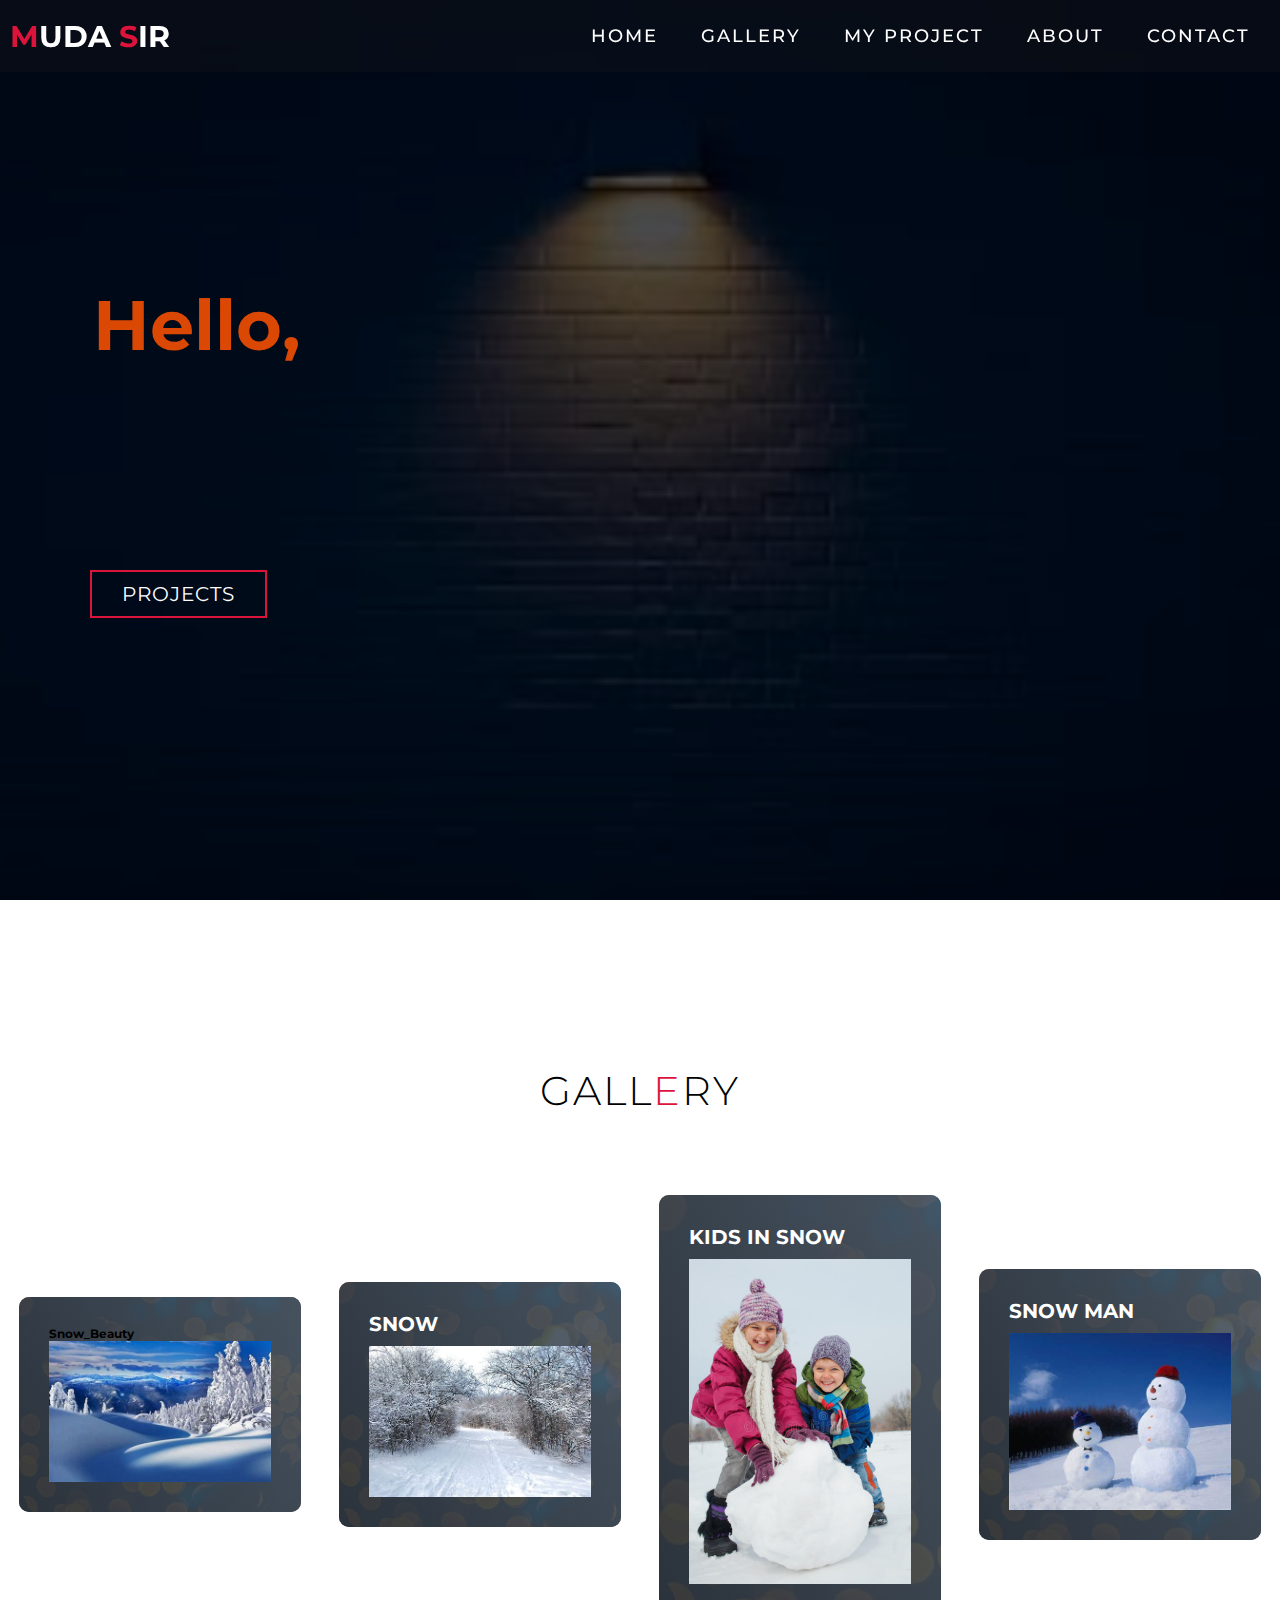
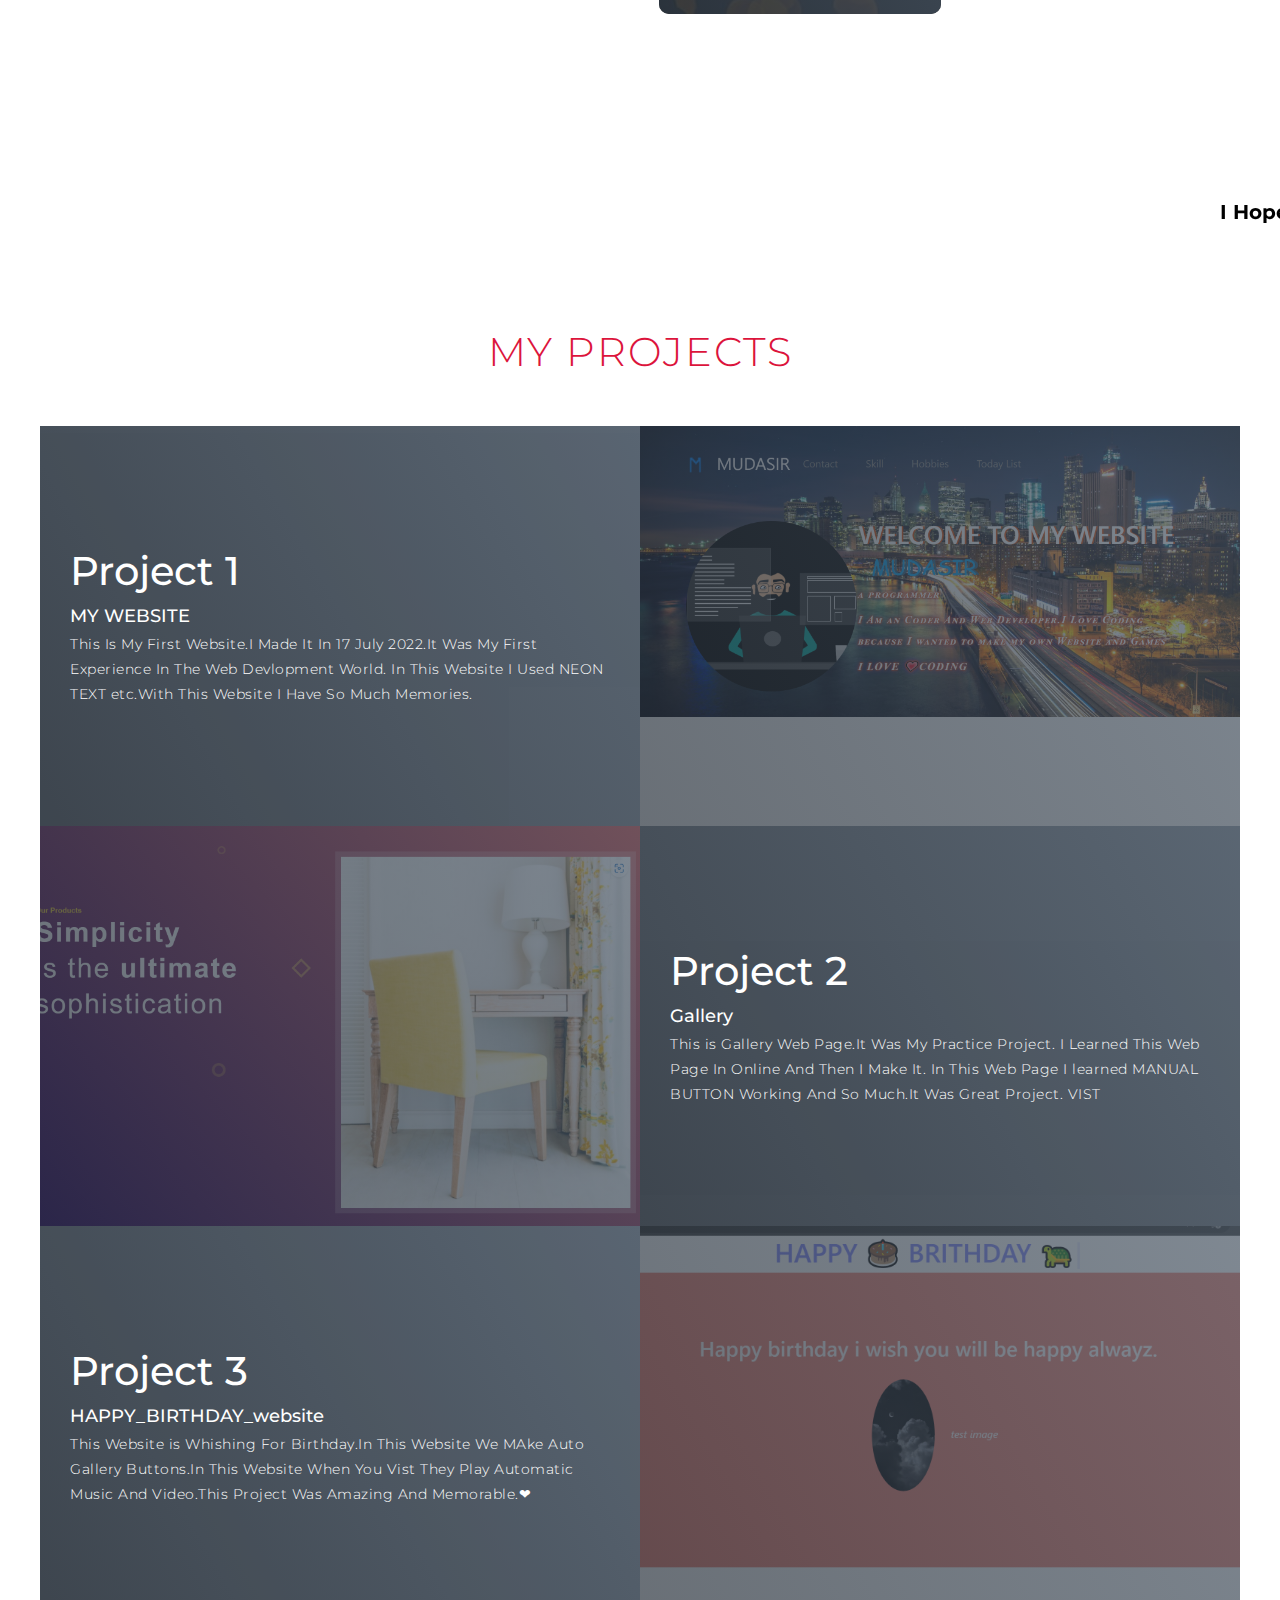
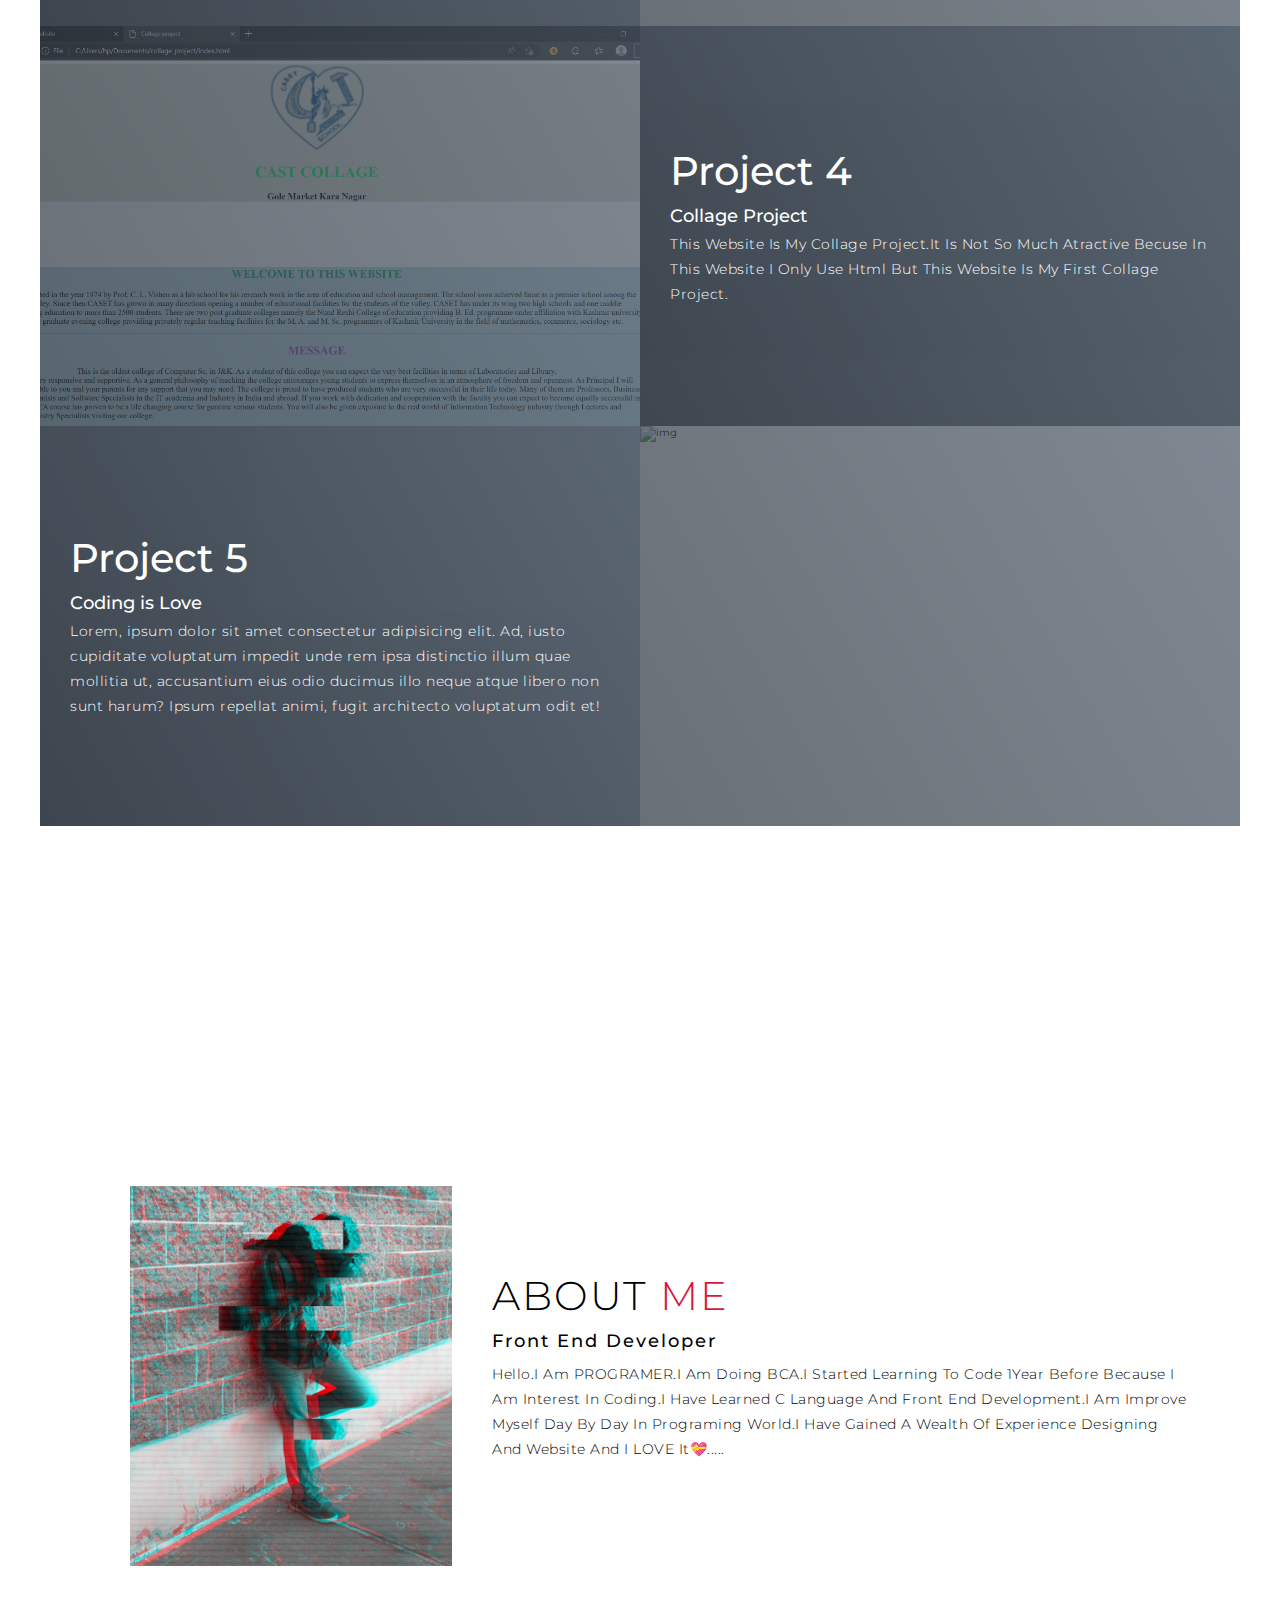
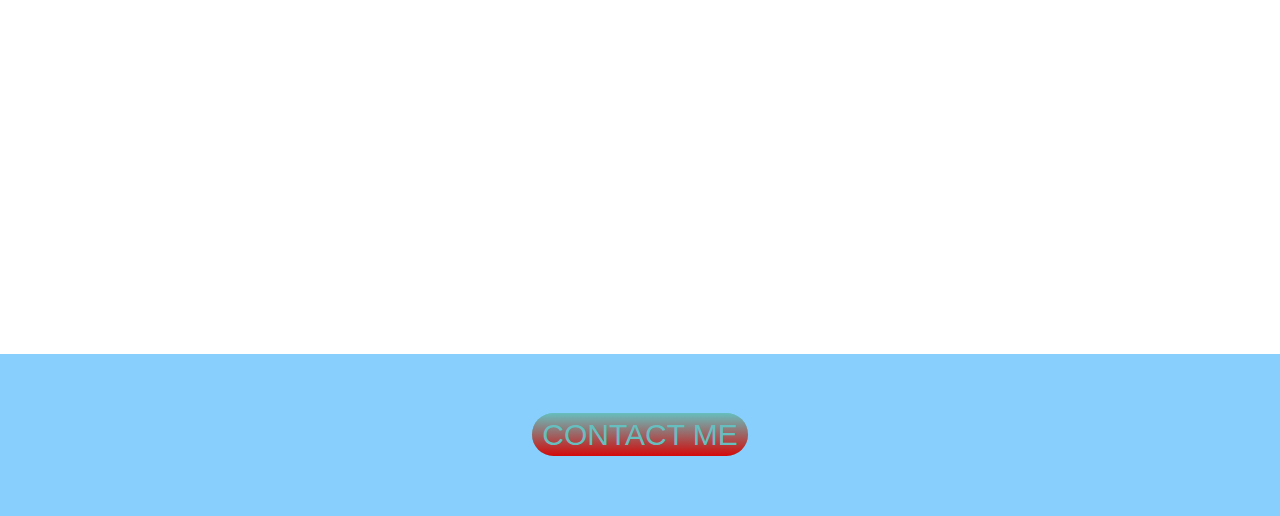
==== index.html @ 64d4d7b4 "Update index.html" ====
<!DOCTYPE html>
<html lang="en">
<!-- 
//         let name="HY ☺.YOUR WELCOME,TO MY WEBSITE";
//         let yourname=prompt("Enter your name");
//         alert(name.replace("YOUR",yourname )); /*JAVAScript*/
//         name.replace("mudasir",you ) -->
        
   
<head>
  <meta charset="UTF-8">
  <meta name="viewport" content="width=device-width, initial-scale=1.0">
  <link rel="stylesheet" href="style.css">
  <title>My Website</title>
</head>

<body>
  <!-- Header -->
  <section id="header">
    <div class="header container">
      <div class="nav-bar">
        <div class="brand">
          <a href="#hero">
            <h1><span>M</span>UDA <span>S</span>IR</h1>
          </a>
        </div>
        <div class="nav-list">
          <div class="hamburger">
            <div class="bar"></div>
          </div>
          <ul>
            <li><a href="#hero" data-after="Home">Home</a></li>
            <li><a href="#services" data-after="Service">Gallery</a></li>
            <li><a href="#projects" data-after="Projects">My Project</a></li>
            <li><a href="#about" data-after="About">About</a></li>
            <li><a href="#contact" data-after="Contact">Contact</a></li>
          </ul>
        </div>
      </div>
    </div>
  </section>
  <!-- End Header -->


  <!-- Hero Section  -->
  <section id="hero">
    <div class="hero container">
      <div>
        <h1 id="heading">Hello, <span></span></h1>
        <h1>My Name is <span></span></h1>
        <h1>Mudasir <span></span></h1>
        <a href="#projects" type="button" class="cta">PROJECTS</a>
      </div>
    </div>
  </section>
  <!-- End Hero Section  -->

  <!-- Service Section -->
  <section id="services">
    <div class="services container">
      <div class="service-top">
        <h1 class="section-title">GALL<span>E</span>RY</h1>
       
      </div>
      
      <div class="service-bottom">

        <div class="service-item">
          <h3>Snow_Beauty </h3>

          
          <img src="images\snow_1.jpg" alt="snow_1">
        </div>
        <div class="service-item">
        
          <h2>Snow</h2>
          <img src="images\snow_2.jpg" alt="snow_2">
        </div>
        <div class="service-item">
          <h2>Kids In Snow</h2>
          <img src="images\kids_snow.jpg" alt="KIds">
        </div>
        <div class="service-item">
        
          <h2>Snow Man</h2>
          <img src="images\Snow_Man.jpg" alt="snow_man">
        </div>
      </div>
    </div>
    
    
  </section>
  
  

  <!-- End Service Section -->
  
    <marquee ><h1 class="note">I Hope You Like This Website. I Am Thankfully To You .You Vist My Website......❤🤍💛</h1></marquee>


  <!-- Projects Section -->
  <section id="projects">
    <div class="projects container">
      <div class="projects-header">
        <h1 class="section-title"><span>My Projects</span></h1>
      </div>
      <div class="all-projects">
        <div class="project-item">
          <div class="project-info">
            <h1>Project 1</h1>
            <h2>MY WEBSITE</h2>
            <p>This Is My First Website.I Made It In 17 July 2022.It Was My First Experience In The Web Devlopment World.
              In This Website I Used NEON TEXT etc.With This Website I Have So Much Memories. </p>
          </div>
          <div class="project-img">
            <img src="images\my_1st_website.png" alt="1st_img">
          </div>
        </div>
        <div class="project-item">
          <div class="project-info">
            <h1>Project 2</h1>
            <h2>Gallery</h2>
            <p>This is Gallery Web Page.It Was My Practice Project.
              I Learned This Web Page In Online And Then I Make It.
              In This Web Page I learned MANUAL BUTTON Working And So Much.It Was Great Project.
                <a herf="file:///C:/Users/hp/Documents/my%20html/pratic/Studio8%20Img/index.html">VIST</a>
               </p>
          </div>
          <div class="project-img">
            <img src="images\2nd_Gallery_project.png" alt="2nd_img">
          </div>
        </div>
        <div class="project-item">
          <div class="project-info">
            <h1>Project 3</h1>
            <h2>HAPPY_BIRTHDAY_website</h2>
            <p>This Website is Whishing For Birthday.In This Website We MAke Auto Gallery Buttons.In This Website When You Vist
              They Play Automatic Music And Video.This Project Was Amazing And Memorable.❤
            </p>
          </div>
          <div class="project-img">
            <img src="images\3RD_HAPPY_BIRTHDAY.png" alt="3rd_img">
          </div>
        </div>
        <div class="project-item">
          <div class="project-info">
            <h1>Project 4</h1>
            <h2>Collage Project</h2>
            <p>This Website Is My Collage Project.It Is Not So Much Atractive Becuse In This Website I Only Use Html But This Website
              Is My First Collage Project.
            </p>
          </div>
          <div class="project-img">
            <img src="images\4TH_Collage_Project.png" alt="4th_img">
          </div>
        </div>
        <div class="project-item">
          <div class="project-info">
            <h1>Project 5</h1>
            <h2>Coding is Love</h2>
            <p>Lorem, ipsum dolor sit amet consectetur adipisicing elit. Ad, iusto cupiditate voluptatum impedit unde
              rem ipsa distinctio illum quae mollitia ut, accusantium eius odio ducimus illo neque atque libero non sunt
              harum? Ipsum repellat animi, fugit architecto voluptatum odit et!</p>
          </div>
          <div class="project-img">
            <img src="IMAGE\skill.jpg" alt="img">
          </div>
        </div>
      </div>
    </div>
  </section>
  <!-- End Projects Section -->

  <!-- About Section -->
  <section id="about">
    <div class="about container">
      <div class="col-left">
        <div class="about-img">
          <img src="images\me.jpg" alt="img">
        </div>
      </div>
      <div class="col-right">
        <h1 class="section-title">About <span>me</span></h1>
        <h2>Front End Developer</h2>
        <p>Hello.I Am PROGRAMER.I Am Doing BCA.I Started Learning To Code
          1Year Before Because  I Am Interest In Coding.I Have Learned C Language And Front 
          End Development.I Am Improve Myself Day By Day In Programing World.I Have Gained 
          A Wealth Of Experience Designing And Website And I LOVE It💝.....
        </p>
        <!-- <a href="#" class="cta">Download Resume</a> -->
      </div>
    </div>
  </section>
  <!-- End About Section -->

  <!-- Contact Section -->

  <div class="contact">
    <div id="contact" class="contact-me">
<a class="btn" href="Contact\Contact.html">CONTACT ME</a>
    </div>
</div>
  <!-- End Contact Section -->

  <script src="apps.js"></script> <!---JAvaSciprt Link-->
</body>
    


</html>
---- style.css ----
@import 'https://fonts.googleapis.com/css?family=Montserrat:300, 400, 700&display=swap';
* {
	padding: 0;
	margin: 0;
	box-sizing: border-box;
}
html {
	font-size: 10px;
	font-family: 'Montserrat', sans-serif;
	scroll-behavior: smooth;
}
a {
	text-decoration: none;
}
#heading{
    font-size: 3rem;
    color: white;
    text-shadow: 3px 0 #da4804;
    }
.container {
	min-height: 100vh;
	width: 100%;
	display: flex;
	align-items: center;
	justify-content: center;
}
img {
	height: 100%;
	width: 100%;
	object-fit: cover;
}
p {
	color: black;
	font-size: 1.4rem;
	margin-top: 5px;
	line-height: 2.5rem;
	font-weight: 300;
	letter-spacing: 0.05rem;
}
.section-title {
	font-size: 4rem;
	font-weight: 300;
	color: black;
	margin-bottom: 10px;
	text-transform: uppercase;
	letter-spacing: 0.2rem;
	text-align: center;
}
.section-title span {
	color: crimson;
}

.cta {
	display: inline-block;
	padding: 10px 30px;
	color: white;
	background-color: transparent;
	border: 2px solid crimson;
	font-size: 2rem;
	text-transform: uppercase;
	letter-spacing: 0.1rem;
	margin-top: 30px;
	transition: 0.3s ease;
	transition-property: background-color, color;
}
.cta:hover {
	color: white;
	background-color: crimson;
}
.brand h1 {
	font-size: 3rem;
	text-transform: uppercase;
	color: white;
}
.brand h1 span {
	color: crimson;
}

/* Header section */
#header {
	position: fixed;
	z-index: 1000;
	left: 0;
	top: 0;
	width: 100vw;
	height: auto;
}
#header .header {
	min-height: 8vh;
	background-color: rgba(31, 30, 30, 0.24);
	transition: 0.3s ease background-color;
}
#header .nav-bar {
	display: flex;
	align-items: center;
	justify-content: space-between;
	width: 100%;
	height: 100%;
	max-width: 1300px;
	padding: 0 10px;
}
#header .nav-list ul {
	list-style: none;
	position: absolute;
	background-color: rgb(31, 30, 30);
	width: 100vw;
	height: 100vh;
	left: 100%;
	top: 0;
	display: flex;
	flex-direction: column;
	justify-content: center;
	align-items: center;
	z-index: 1;
	overflow-x: hidden;
	transition: 0.5s ease left;
}
#header .nav-list ul.active {
	left: 0%;
}
#header .nav-list ul a {
	font-size: 2.5rem;
	font-weight: 500;
	letter-spacing: 0.2rem;
	text-decoration: none;
	color: white;
	text-transform: uppercase;
	padding: 20px;
	display: block;
}
#header .nav-list ul a::after {
	content: attr(data-after);
	position: absolute;
	top: 50%;
	left: 50%;
	transform: translate(-50%, -50%) scale(0);
	color: rgba(240, 248, 255, 0.021);
	font-size: 13rem;
	letter-spacing: 50px;
	z-index: -1;
	transition: 0.3s ease letter-spacing;
}
#header .nav-list ul li:hover a::after {
	transform: translate(-50%, -50%) scale(1);
	letter-spacing: initial;
}
#header .nav-list ul li:hover a {
	color: crimson;
}
#header .hamburger {
	height: 60px;
	width: 60px;
	display: inline-block;
	border: 3px solid white;
	border-radius: 50%;
	position: relative;
	display: flex;
	align-items: center;
	justify-content: center;
	z-index: 100;
	cursor: pointer;
	transform: scale(0.8);
	margin-right: 20px;
}
#header .hamburger:after {
	position: absolute;
	content: '';
	height: 100%;
	width: 100%;
	border-radius: 50%;
	border: 3px solid white;
	animation: hamburger_puls 1s ease infinite;
}
#header .hamburger .bar {
	height: 2px;
	width: 30px;
	position: relative;
	background-color: white;
	z-index: -1;
}
#header .hamburger .bar::after,
#header .hamburger .bar::before {
	content: '';
	position: absolute;
	height: 100%;
	width: 100%;
	left: 0;
	background-color: white;
	transition: 0.3s ease;
	transition-property: top, bottom;
}
#header .hamburger .bar::after {
	top: 8px;
}
#header .hamburger .bar::before {
	bottom: 8px;
}
#header .hamburger.active .bar::before {
	bottom: 0;
}
#header .hamburger.active .bar::after {
	top: 0;
}
/* End Header section */

/* Hero Section */
#hero {
	background-image: url(night.jpg);  /* Top Bacground Image*/
	background-size: cover;
	background-position: top center;
	position: relative;
	z-index: 1;

}
#hero::after {
	content: '';
	position: absolute;
	left: 0;
	top: 0;
	height: 100%;
	width: 100%;
	background-color: black;
	opacity: 0.7;
	z-index: -1;
}
#hero .hero {
	max-width: 1200px;
	margin: 0 auto;
	padding: 0 50px;
	justify-content: flex-start;
}
#hero h1 {
	display: block;
	width: fit-content;
	font-size: 4rem;
	position: relative;
	color: transparent;
	animation: text_reveal 0.5s ease forwards;
	animation-delay: 1s;
}
#hero h1:nth-child(1) {
	animation-delay: 1s;
}
#hero h1:nth-child(2) {
	animation-delay: 2s;
}
#hero h1:nth-child(3) {
	animation: text_reveal_name 0.5s ease forwards;
	animation-delay: 3s;
}
#hero h1 span {
	position: absolute;
	top: 0;
	left: 0;
	height: 100%;
	width: 0;
	background-color:  rgb(220, 20, 137);
	animation: text_reveal_box 1s ease;
	animation-delay: 0.5s;
}
#hero h1:nth-child(1) span {
	animation-delay: 0.5s;
}
#hero h1:nth-child(2) span {
	animation-delay: 1.5s;
}
#hero h1:nth-child(3) span {
	animation-delay: 2.5s;
}

/* End Hero Section */

/* Services Section */
#services .services {
	flex-direction: column;
	text-align: center;
	max-width: 1500px;
	margin: 0 auto;
	padding: 100px 0;
}
#services .service-top {
	max-width: 500px;
	margin: 0 auto;
}
#services .service-bottom {
	display: flex;
	align-items: center;
	justify-content: center;
	flex-wrap: wrap;
	margin-top: 50px;
}
#services .service-item {
	flex-basis: 80%;
	display: flex;
	align-items: flex-start;
	justify-content: center;
	flex-direction: column;
	padding: 30px;
	border-radius: 10px;
	background-image: url(pexels-photo-949587.webp);/* Services Background Image*/
	background-size: cover;
	margin: 10px 5%;
	position: relative;
	z-index: 1;
	overflow: hidden;
}
#services .service-item::after {
	content: '';
	position: absolute;
	left: 0;
	top: 0;
	height: 100%;
	width: 100%;
	background-image: linear-gradient(60deg, #29323c 0%, #485563 100%);
	opacity: 0.9;
	z-index: -1;
}
#services .service-bottom .icon {
	height: 80px;
	width: 80px;
	margin-bottom: 20px;
}
#services .service-item h2 {
	font-size: 2rem;
	color: white;
	margin-bottom: 10px;
	text-transform: uppercase;
}
#services .service-item p {
	color: white;
	text-align: left;
}
/* End Services Section */

/* Projects section */
#projects .projects {
	flex-direction: column;
	max-width: 1200px;
	margin: 0 auto;
	padding: 100px 0;
}
#projects .projects-header h1 {
	margin-bottom: 50px;
}
#projects .all-projects {
	display: flex;
	align-items: center;
	justify-content: center;
	flex-direction: column;
}
#projects .project-item {
	display: flex;
	align-items: center;
	justify-content: center;
	flex-direction: column;
	width: 80%;
	margin: 20px auto;
	overflow: hidden;
	border-radius: 10px;
	
}
#projects .project-info {
	padding: 30px;
	flex-basis: 50%;
	height: 100%;
	display: flex;
	align-items: flex-start;
	justify-content: center;
	flex-direction: column;
	background-image: linear-gradient(60deg, #29323c 0%, #485563 100%);
	opacity: 0.9;
	z-index: -1;
	color: white;
}
#projects .project-info h1 {
	font-size: 4rem;
	font-weight: 500;
}
#projects .project-info h2 {
	font-size: 1.8rem;
	font-weight: 500;
	margin-top: 10px;
}
#projects .project-info p {
	color: white;
}
#projects .project-img {
	flex-basis: 50%;
	height: 300px;
	overflow: hidden;
	position: relative;
}
#projects .project-img:after {
	content: '';
	position: absolute;
	left: 0;
	top: 0;
	height: 100%;
	width: 100%;
	background-image: linear-gradient(60deg, #29323c 0%, #485563 100%);
	opacity: 0.7;
}
#projects .project-img img {
	transition: 0.3s ease transform;
}
#projects .project-item:hover .project-img img {
	transform: scale(1.1);
}
/* End Projects section */

/* About Section */
#about .about {
	flex-direction: column-reverse;
	text-align: center;
	max-width: 1200px;
	margin: 0 auto;
	padding: 100px 20px;
}
#about .col-left {
	width: 250px;
	height: 360px;
}
#about .col-right {
	width: 100%;
}
#about .col-right h2 {
	font-size: 1.8rem;
	font-weight: 500;
	letter-spacing: 0.2rem;
	margin-bottom: 10px;
}
#about .col-right p {
	margin-bottom: 20px;
}
#about .col-right .cta {
	color: black;
	margin-bottom: 50px;
	padding: 10px 20px;
	font-size: 2rem;
}
#about .col-left .about-img {
	height: 100%;
	width: 100%;
	position: relative;
	border: 10px solid white;
}

/* /* #contact */
.contact{
	padding:5% 15%;
	  margin-top: 10%;
	  background-color: #89CFFD;
  
	}
	/* Start Button */
	.button{text-decoration:none; text-align:center; 
		padding:11px 32px; 
		border:solid 1px #004F72; 
		-webkit-border-radius:4px;
		-moz-border-radius:4px; 
		border-radius: 4px; 
		font:14px "Courier New", Courier, monospace; 
		font-weight:bold; 
		color:#d4f20e; 
		background-color:#3BA4C7; 
		background-image: -moz-linear-gradient(top, #3BA4C7 0%, #1982A5 100%); 
		background-image: -webkit-linear-gradient(top, #3BA4C7 0%, #1982A5 100%); 
		background-image: -o-linear-gradient(top, #3BA4C7 0%, #1982A5 100%); 
		background-image: -ms-linear-gradient(top, #3BA4C7 0% ,#1982A5 100%); 
		filter: progid:DXImageTransform.Microsoft.gradient( startColorstr='#1982A5', endColorstr='#1982A5',GradientType=0 ); 
		background-image: linear-gradient(top, #3BA4C7 0% ,#1982A5 100%);   
		-webkit-box-shadow:0px 0px 2px #bababa, inset 0px 0px 1px #ffffff; 
		-moz-box-shadow: 0px 0px 2px #bababa,  inset 0px 0px 1px #ffffff;  
		box-shadow:0px 0px 2px #bababa, inset 0px 0px 1px #ffffff;  
		 
		text-shadow: -5px 7px 2px #bababa; 
		filter: dropshadow(color=#bababa, offx=-5, offy=7);  -webkit-transition: background 0.13s linear;
		-moz-transition:  background 0.13s linear;
		-o-transition:  background 0.13s linear;
		transition:  background 0.13s linear;}.button:hover{
		padding:12px 13px; 
		border:solid 3px #b324f0; 
		-webkit-border-radius:25px;
		-moz-border-radius:25px; 
		border-radius: 25px; 
		font:14px Georgia, "Times New Roman", Times, serif; 
		font-weight:bold; 
		color:#d4f20e; 
		background-color:#d9cc18; 
		background-image: -moz-linear-gradient(top, #d9cc18 0%, #1982A5 100%); 
		background-image: -webkit-linear-gradient(top, #d9cc18 0%, #1982A5 100%); 
		background-image: -o-linear-gradient(top, #d9cc18 0%, #1982A5 100%); 
		background-image: -ms-linear-gradient(top, #d9cc18 0% ,#1982A5 100%); 
		filter: progid:DXImageTransform.Microsoft.gradient( startColorstr='#1982A5', endColorstr='#1982A5',GradientType=0 ); 
		background-image: linear-gradient(top, #d9cc18 0% ,#1982A5 100%);   
		-webkit-box-shadow:4px -5px 2px #1ce3cc;  -moz-box-shadow: 4px -5px 2px #1ce3cc;  box-shadow:4px -5px 2px #1ce3cc;  
		 
		text-shadow: -5px 7px 2px #bababa; 
		filter: dropshadow(color=#bababa, offx=-5, offy=7);}
	  .btn{
	background: #66BFBF; 
	background-image: -webkit-linear-gradient(top, #66BFBF, #d40a0a); 
	background-image: -moz-linear-gradient(top, #66BFBF, #d40a0a); 
	background-image: -ms-linear-gradient(top, #66BFBF, #d40a0a); 
	background-image: -0-linear-gradient(top, #66BFBF, #d40a0a); 
	background-image: linear-gradient(to bottom, #66BFBF, #d40a0a); 
	-webkit-border-radius: 28; 
	-moz-border-radius: 28; 
	border-radius: 28px; 
	font-family: Arial; 
	color: #66BFBF; 
	font-size: 30px; 
	padding: 5px 10px 5px 10px; 
	border: solid f628d 5px; 
	text-decoration: none; }
	.btn:hover { 
	background: #3cb0fd; 
	background-image: -webkit-linear-gradient(top, #3cb0fd, #3498db); 
	background-image: -moz-linear-gradient(top, #3cb0fd, #3498db); 
	background-image: -ms-linear-gradient(top, #3cb0fd, #3498db); 
	background-image: -0-linear-gradient(top, #3cb0fd, #3498db); 
	background-image: linear-gradient(to bottom, #3cb0fd, #3498db); 
	text-decoration: none; }
	  .contact-me{
			text-align: center;
		  
	  
	  }
	   /*END Button  */




	/* Hero */
	#hero h1 {
		font-size: 7rem;
	}
	/* End Hero */

	/* Services Section */
	#services .service-bottom .service-item {
		flex-basis: 45%;
		margin: 2.5%;
	}
	/* End Services Section */

	/* Project */
	#projects .project-item {
		flex-direction: row;
	}
	#projects .project-item:nth-child(even) {
		flex-direction: row-reverse;
	}
	#projects .project-item {
		height: 400px;
		margin: 0;
		width: 100%;
		border-radius: 0;
	}
	#projects .all-projects .project-info {
		height: 100%;
	}
	#projects .all-projects .project-img {
		height: 100%;
	}
	/* End Project */

	/* About */
	#about .about {
		flex-direction: row;
	}
	#about .col-left {
		width: 600px;
		height: 400px;
		padding-left: 60px;
	}
	#about .about .col-left .about-img::after {
		left: -45px;
		top: 34px;
		height: 98%;
		width: 98%;
		border: 10px solid crimson;
	}
	#about .col-right {
		text-align: left;
		padding: 30px;
	}
	#about .col-right h1 {
		text-align: left;
	}
	/* End About */

	/* contact  */
	/* #contact .contact {
		flex-direction: column;
		padding: 100px 0;
		align-items: center;
		justify-content: center;
		min-width: 20vh;
	}
	#contact .contact-items {
		width: 100%;
		display: flex;
		flex-direction: row;
		justify-content: space-evenly;
		margin: 0;
	}
	#contact .contact-item {
		width: 30%;
		margin: 0;
		flex-direction: row;
	}
	#contact .contact-item .icon {
		height: 100px;
		width: 100px;
	}
	#contact .contact-item .icon img {
		object-fit: contain;
	}
	#contact .contact-item .contact-info {
		width: 100%;
		text-align: left;
		padding-left: 20px;
	} */
	/* End contact  */
	/* Keyframes */
	@keyframes hamburger_puls {
		0% {
			opacity: 1;
			transform: scale(1);
		}
		100% {
			opacity: 0;
			transform: scale(1.4);
		}
	}
	@keyframes text_reveal_box {
		50% {
			width: 100%;
			left: 0;
		}
		100% {
			width: 0;
			left: 100%;
		}
	}
	@keyframes text_reveal {
		100% {
			color: white;
		}
	}
	@keyframes text_reveal_name {
		100% {
			color: crimson;
			font-weight: 500;
		}
	}
	/* End Keyframes */

/* Media Query For Desktop */
@media only screen and (min-width: 1200px) {
	/* header */
	#header .hamburger {
		display: none;
	}
	#header .nav-list ul {
		position: initial;
		display: block;
		height: auto;
		width: fit-content;
		background-color: transparent;
	}
	#header .nav-list ul li {
		display: inline-block;
	}
	#header .nav-list ul li a {
		font-size: 1.8rem;
	}
	#header .nav-list ul a:after {
		display: none;
	}
	/* End header */

	#services .service-bottom .service-item {
		flex-basis: 22%;
		margin: 1.5%;
	}
}
/* End  Media Query For Desktop */
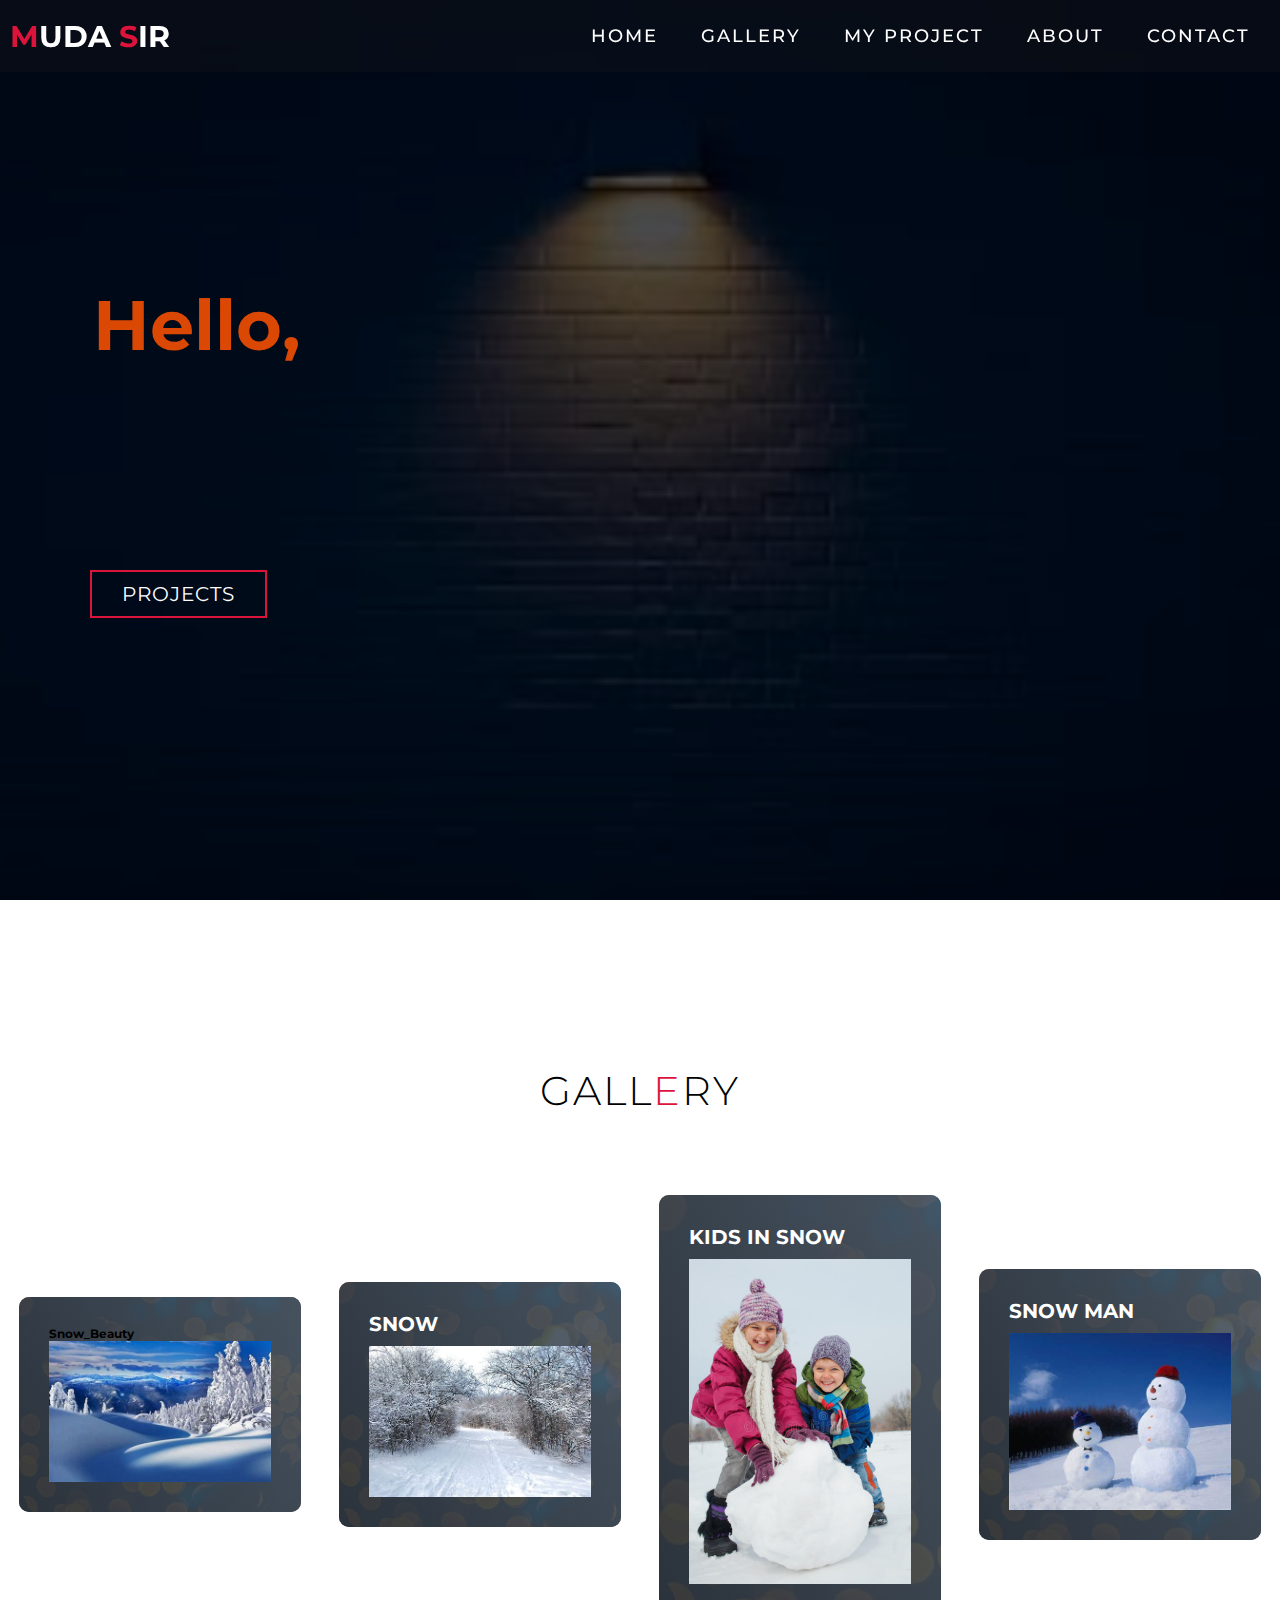
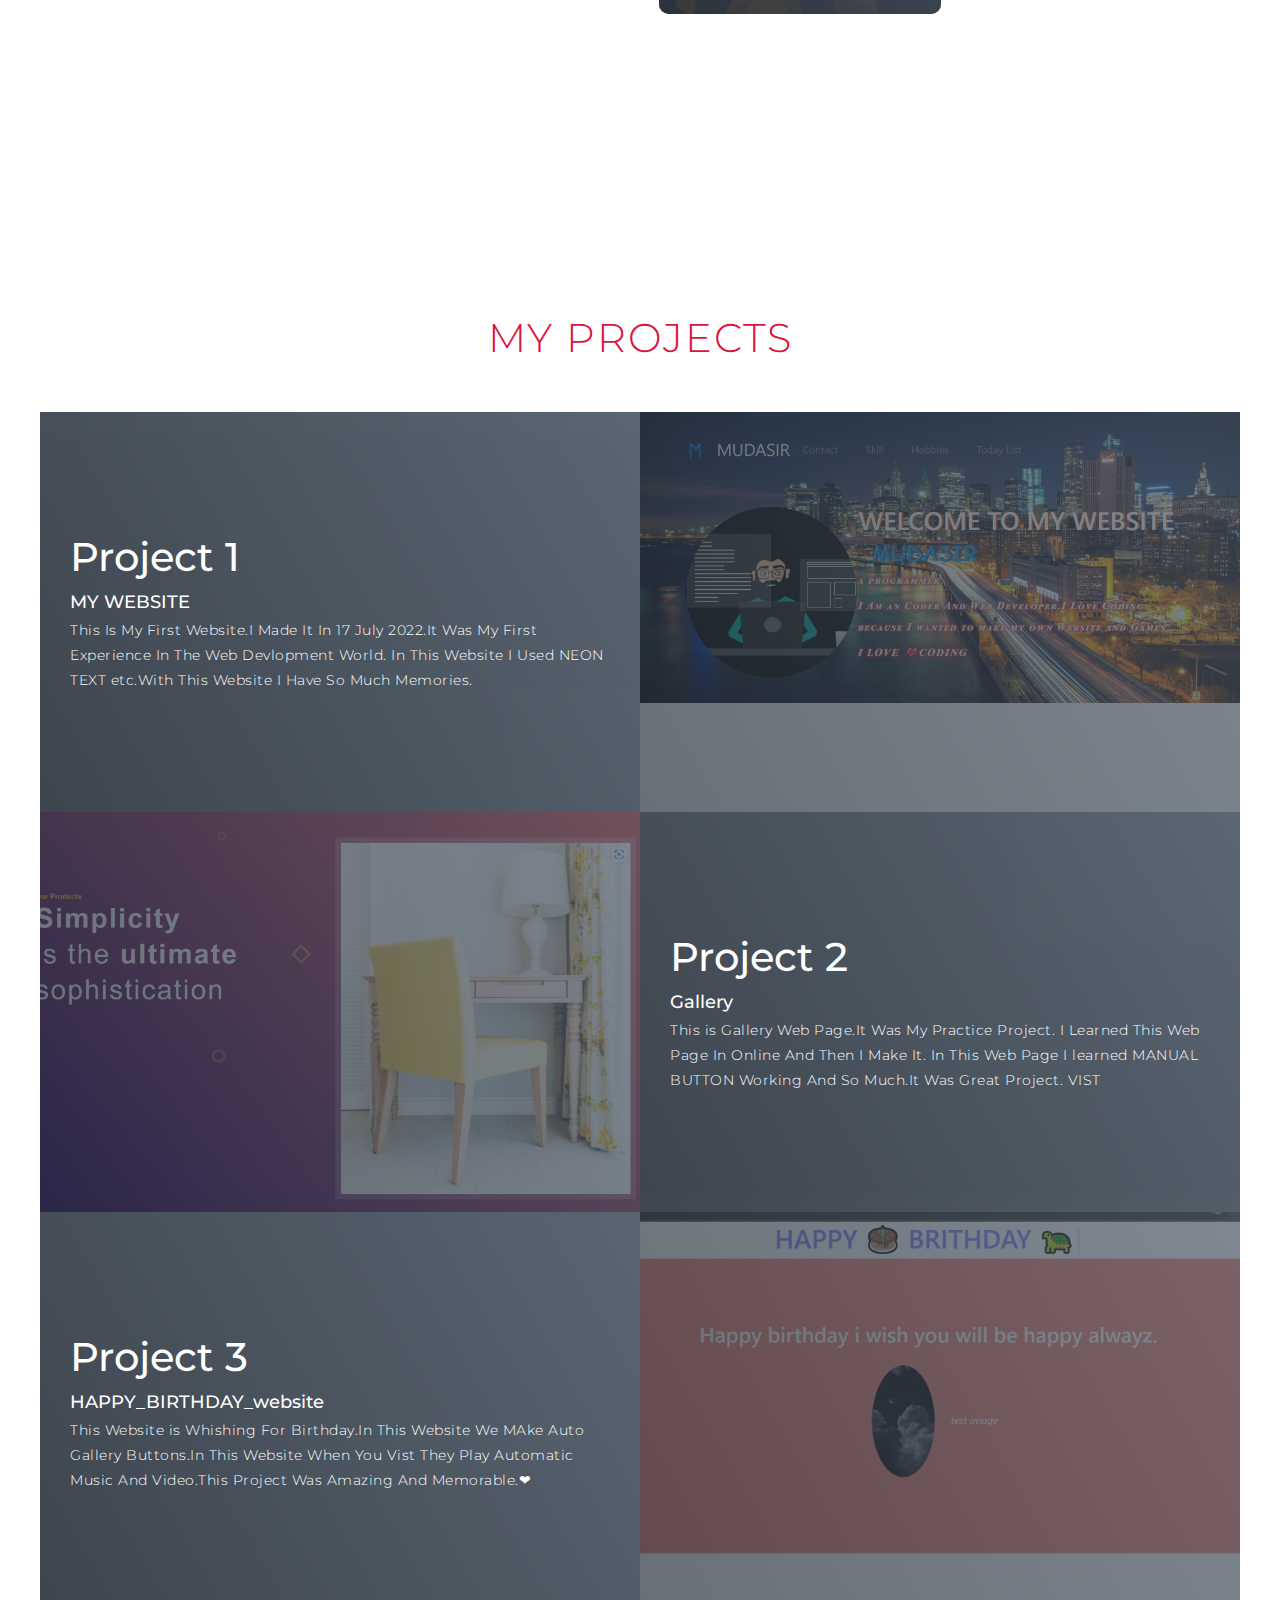
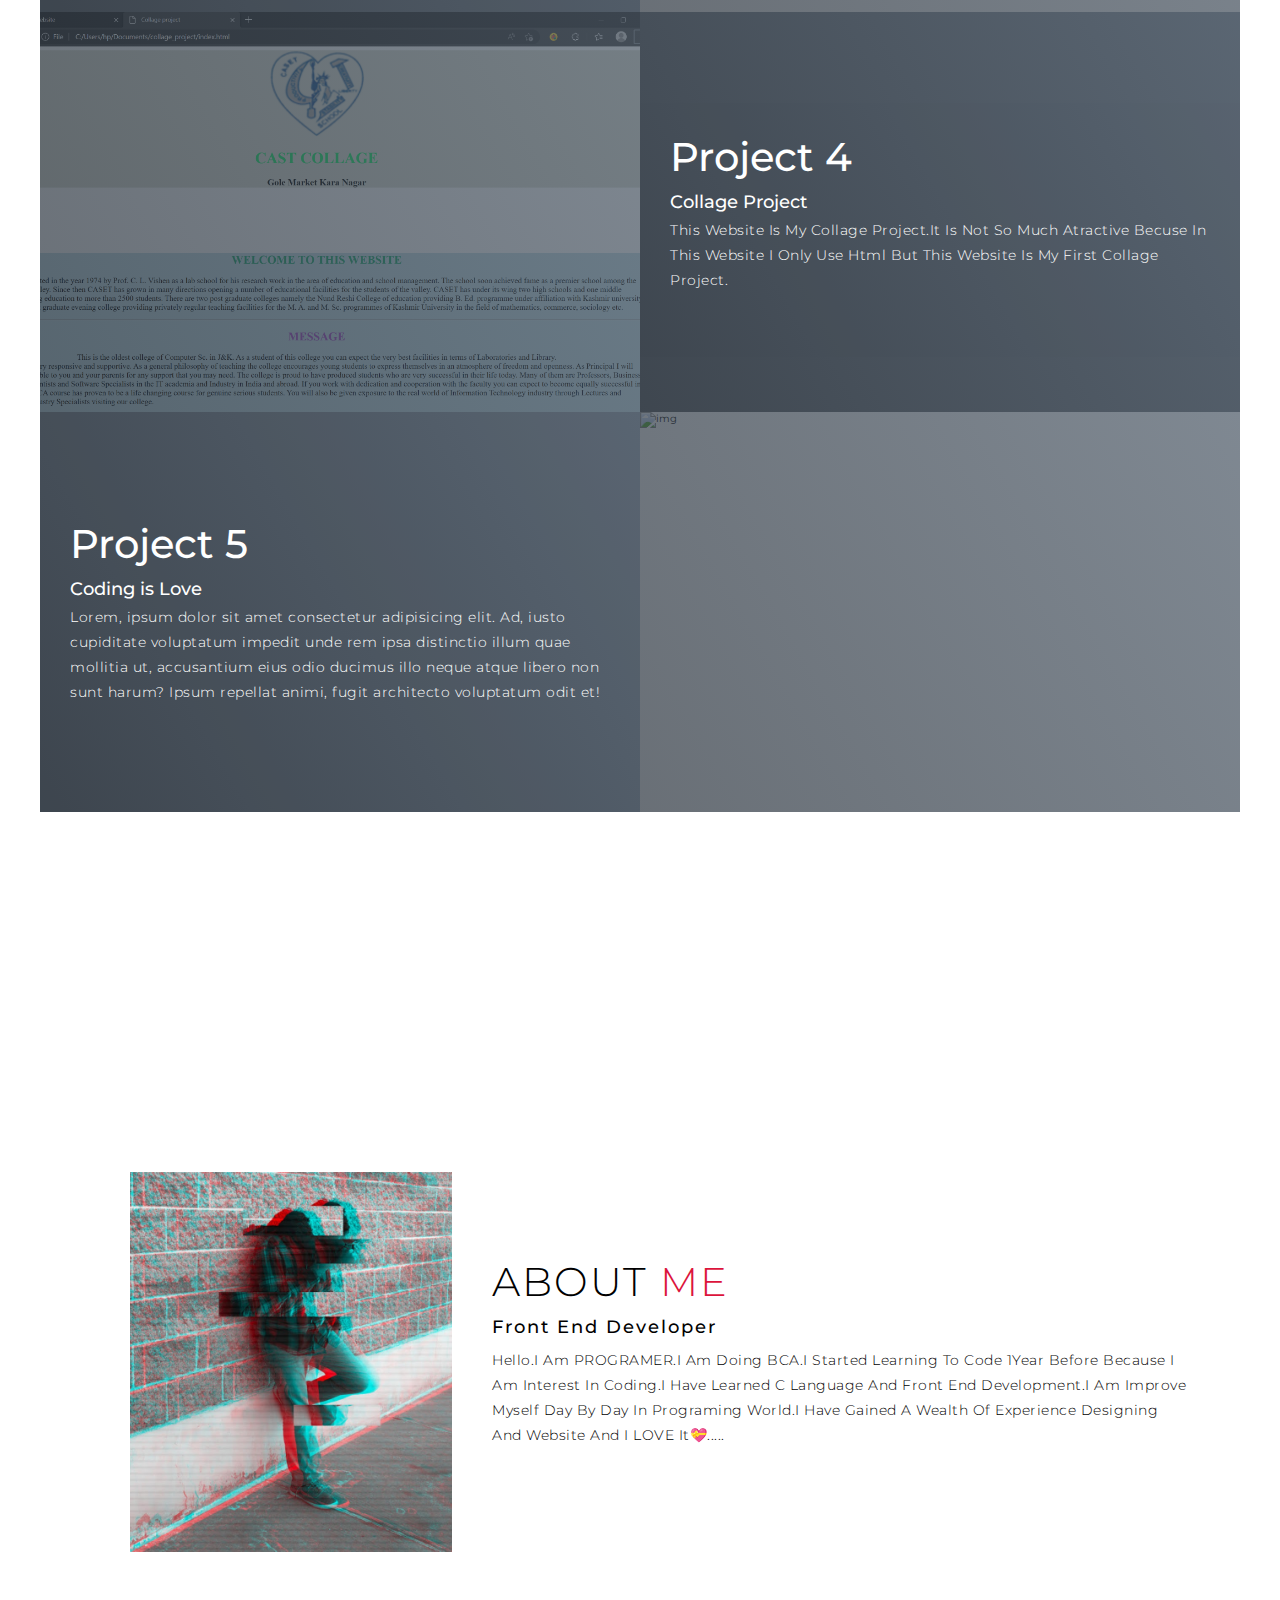
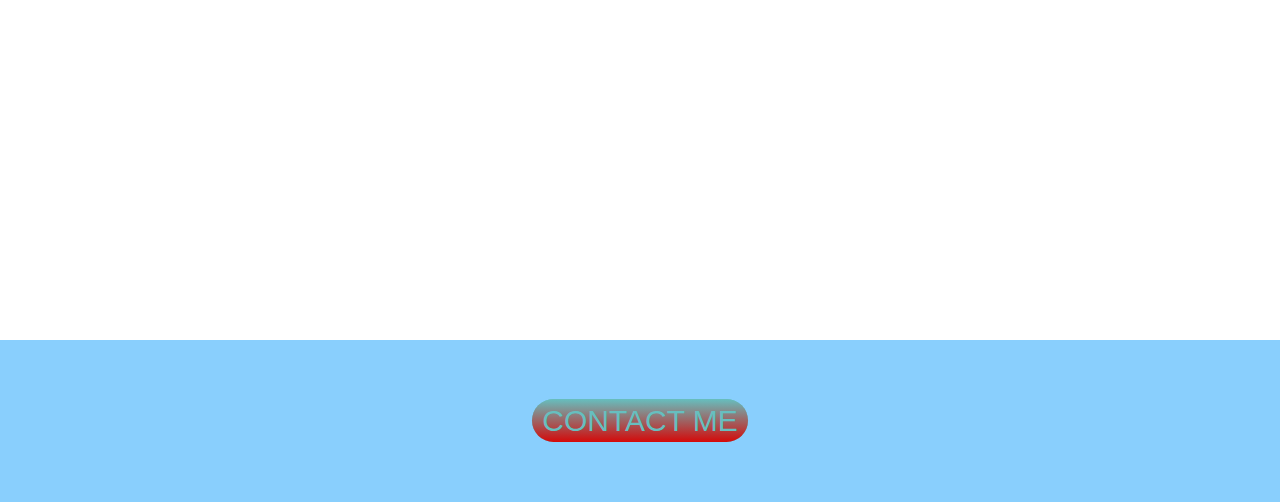
==== commit 3db7b0b8: "Update index.html" ====
--- a/index.html
+++ b/index.html
@@ -95,7 +95,9 @@
 
   <!-- End Service Section -->
   
-    <marquee ><h1 class="note">I Hope You Like This Website. I Am Thankfully To You .You Vist My Website......❤🤍💛</h1></marquee>
+    <marquee ><h1 id="note">
+
+<!-- I Hope You Like This Website. I Am Thankfully To You .You Vist My Website......❤🤍💛---></h1></marquee> 
 
 
   <!-- Projects Section -->
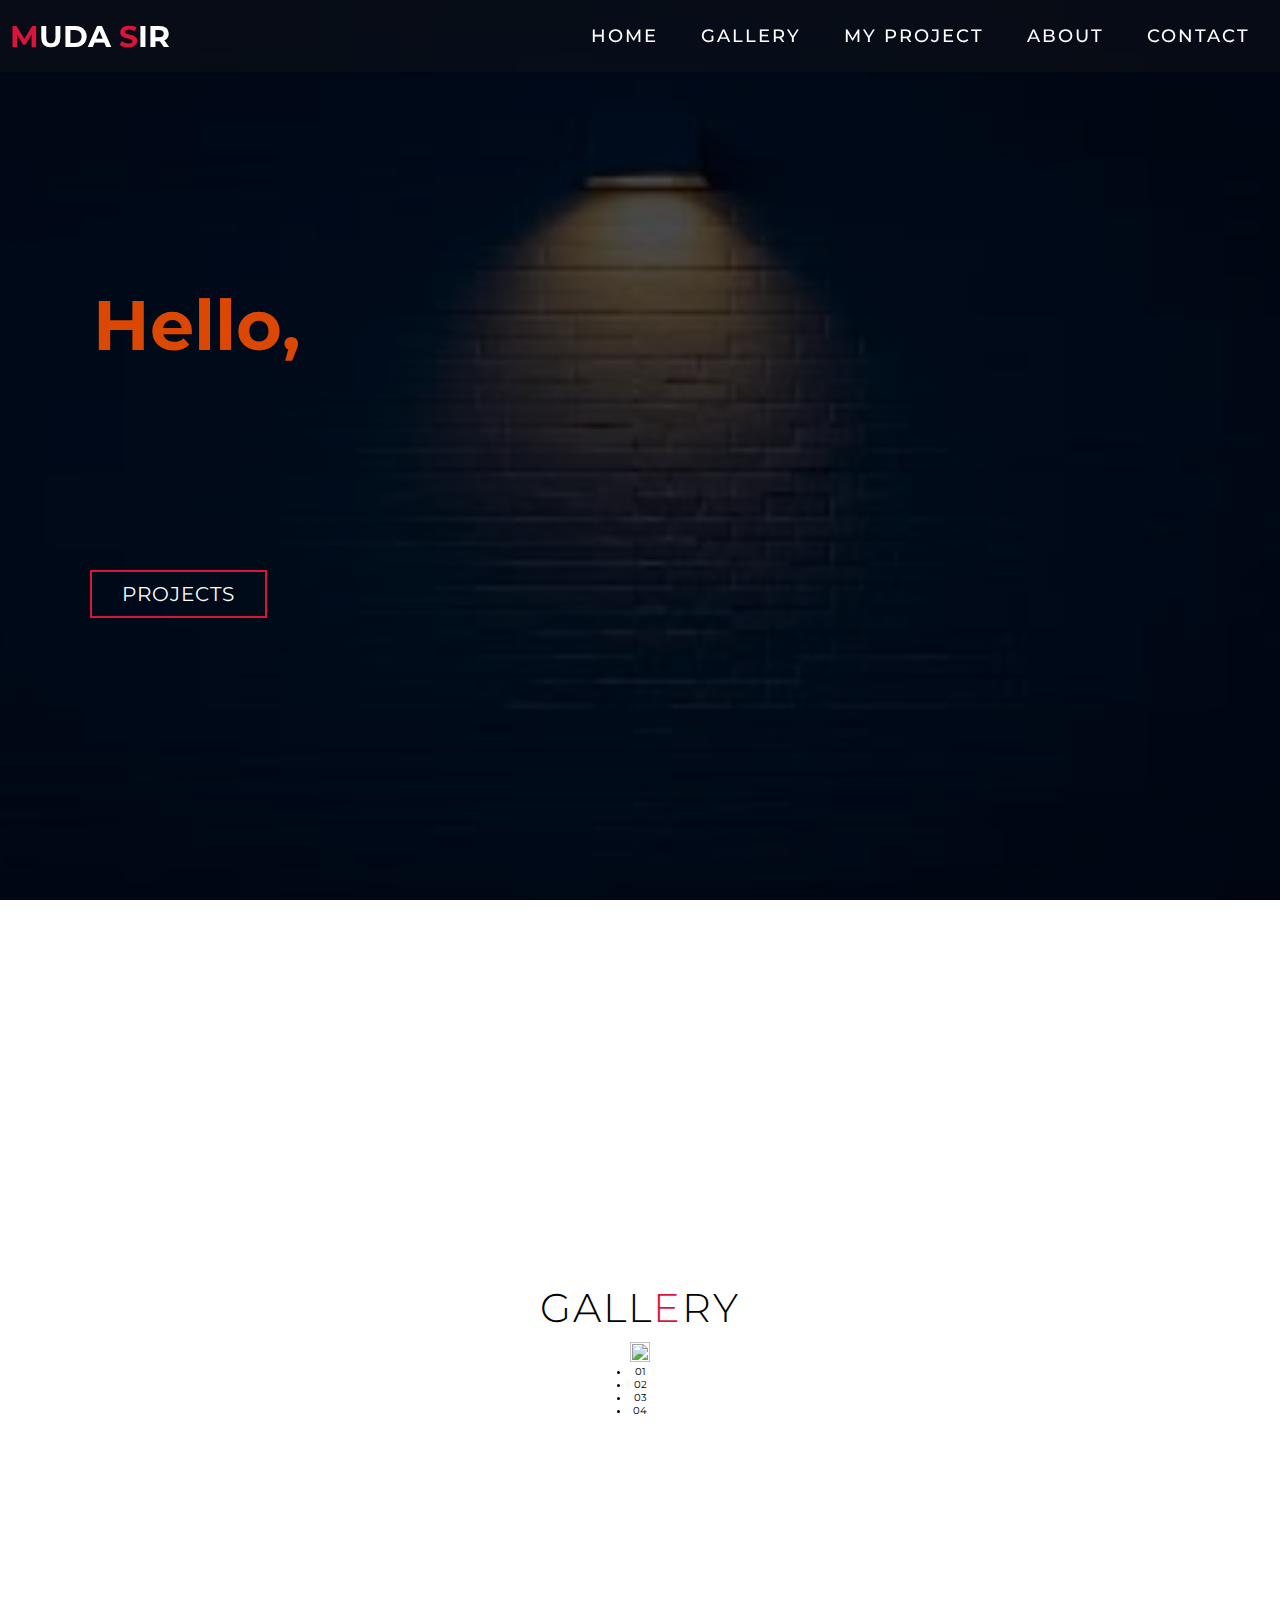
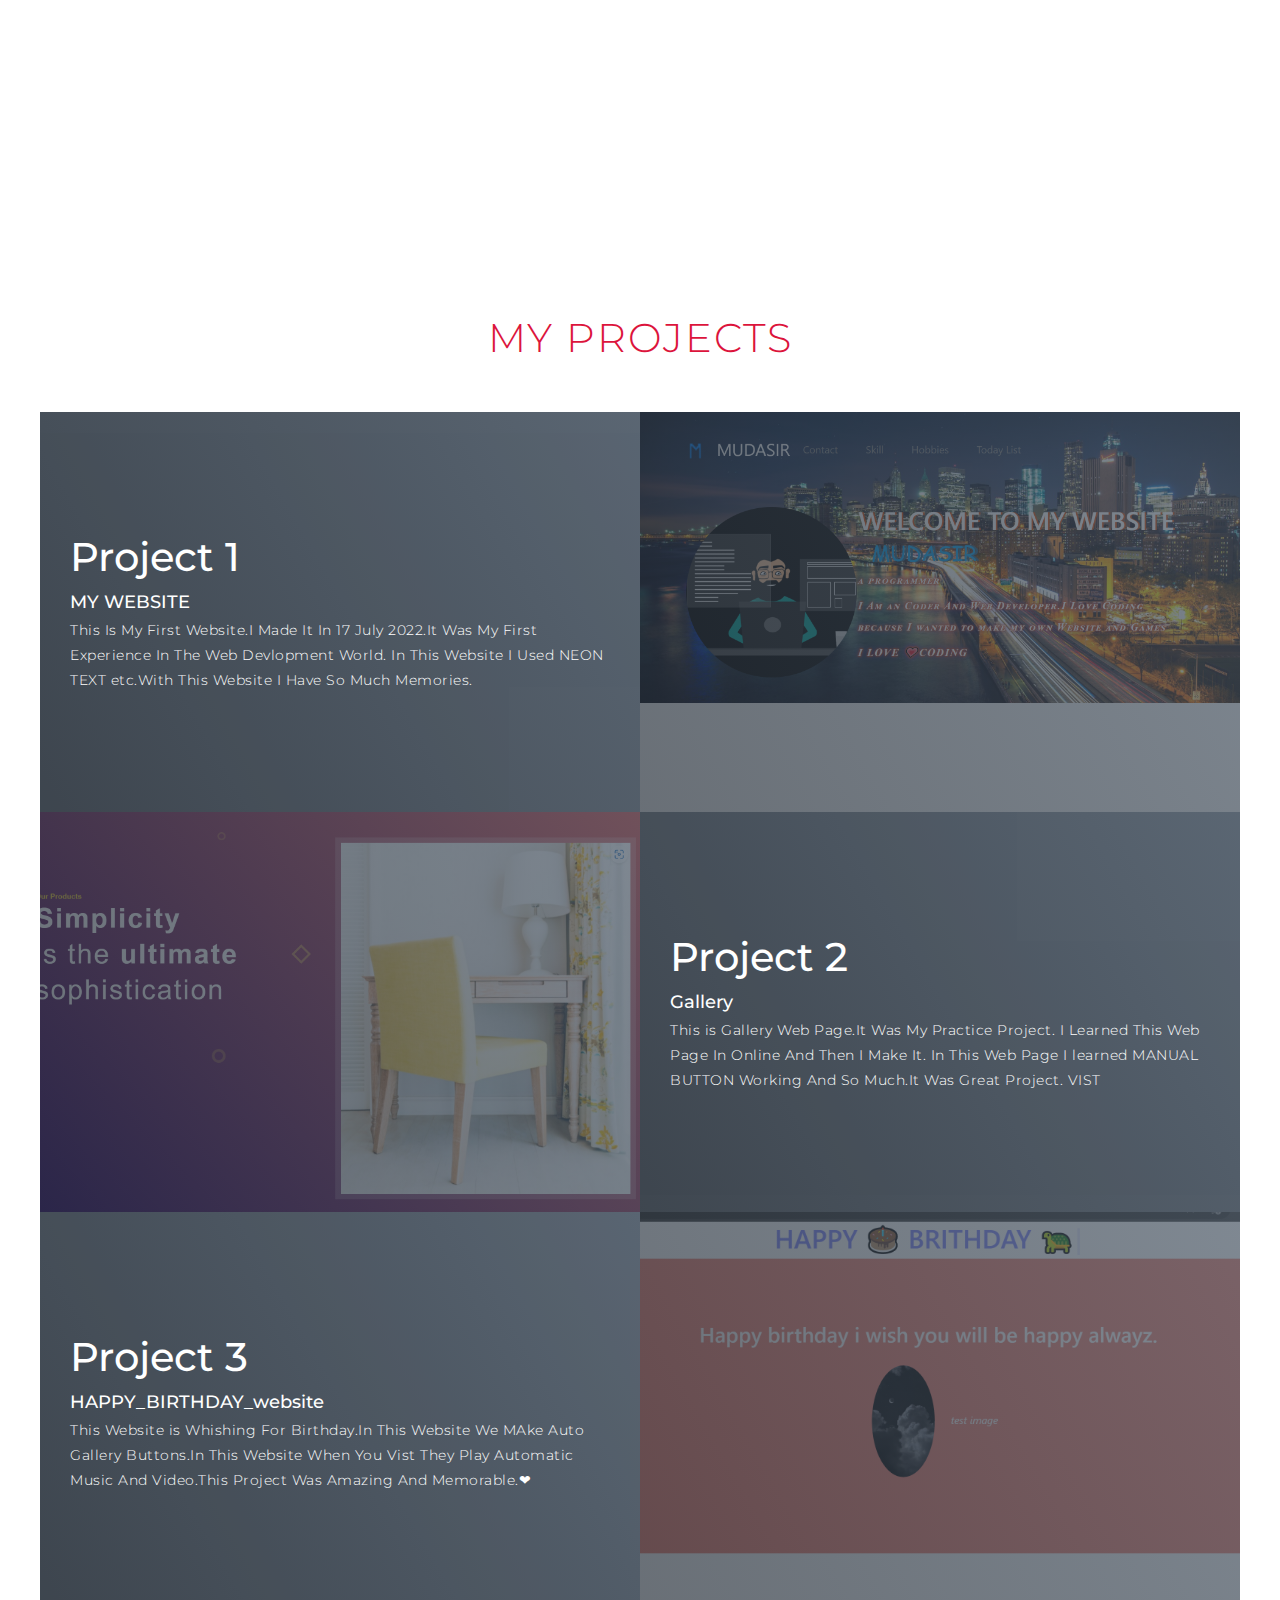
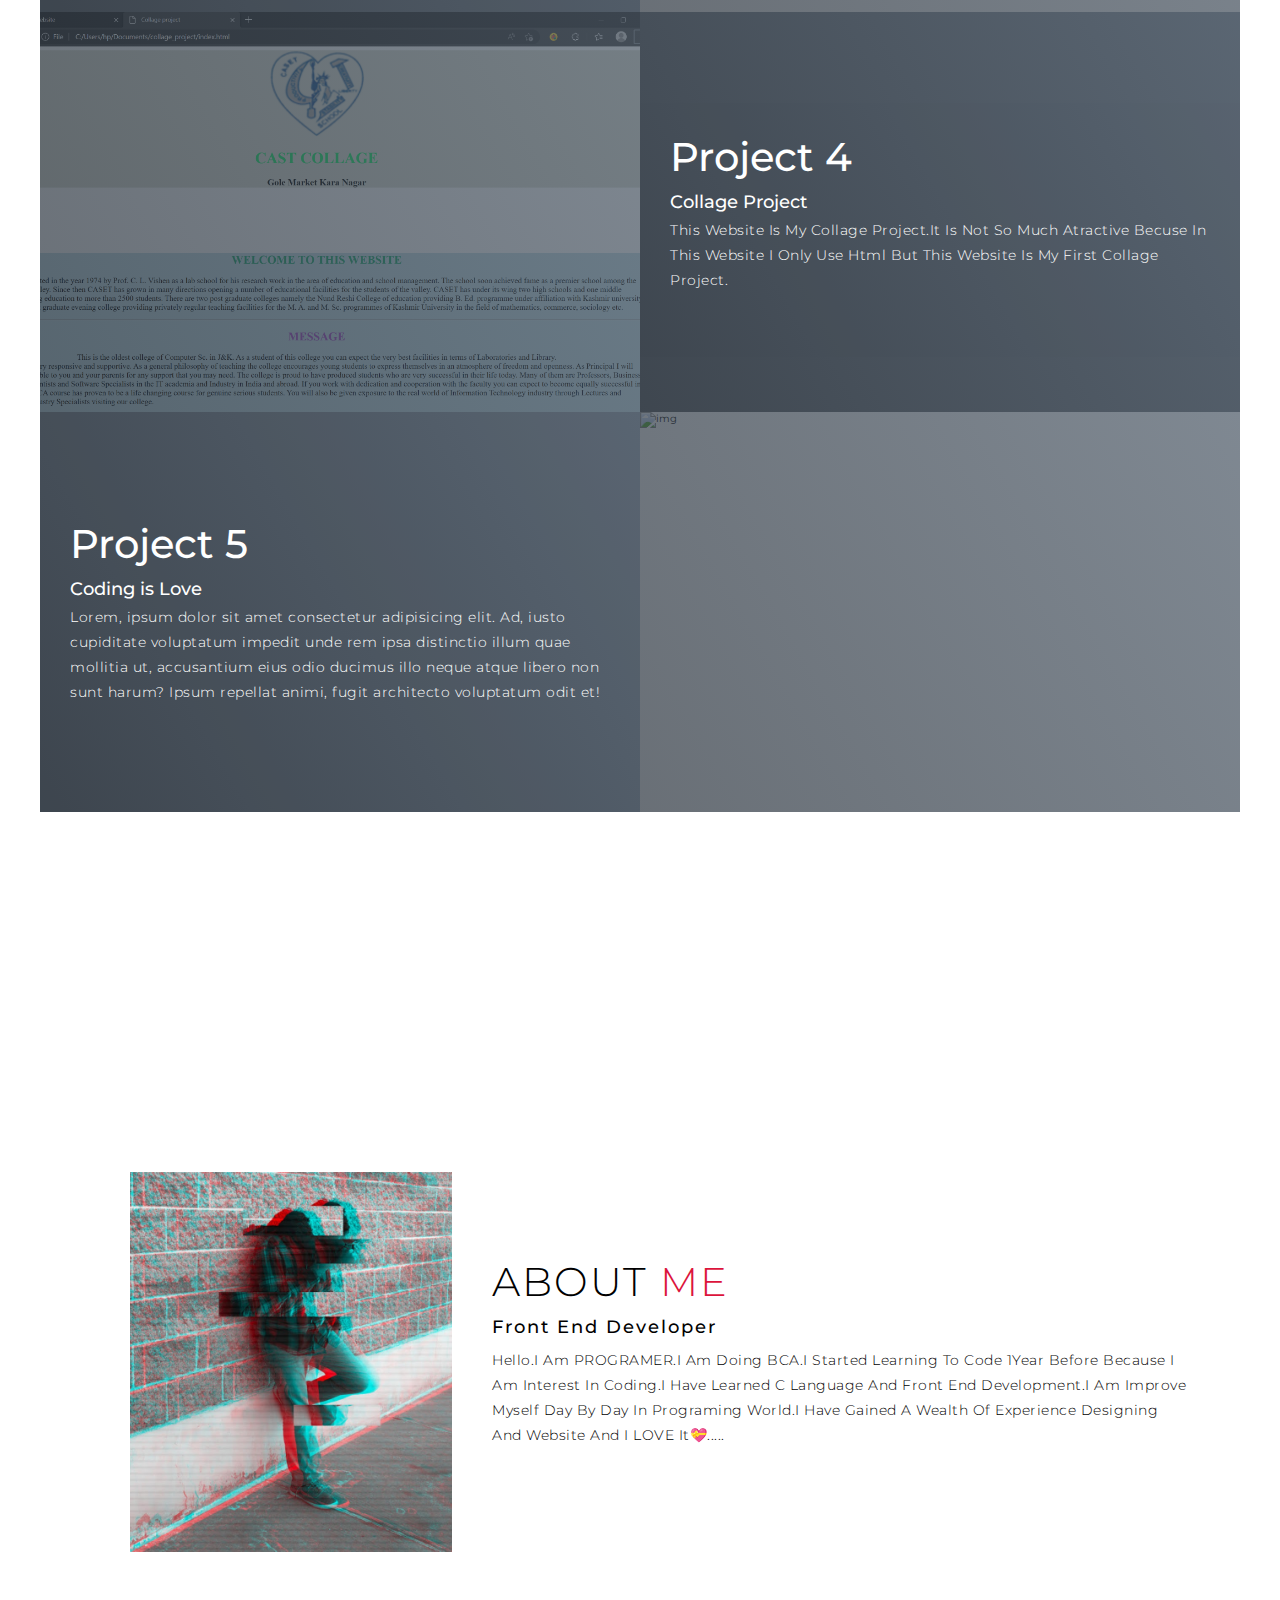
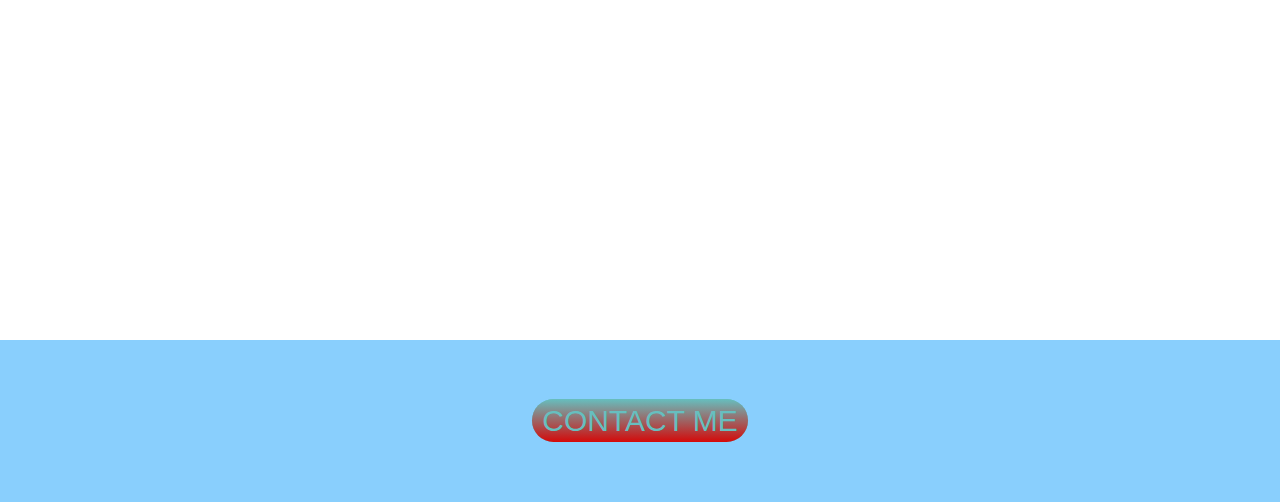
==== commit 5fc8f311: "Update index.html" ====
--- a/index.html
+++ b/index.html
@@ -62,31 +62,27 @@
         <h1 class="section-title">GALL<span>E</span>RY</h1>
        
       </div>
-      
-      <div class="service-bottom">
-
-        <div class="service-item">
-          <h3>Snow_Beauty </h3>
-
-          
-          <img src="images\snow_1.jpg" alt="snow_1">
-        </div>
-        <div class="service-item">
-        
-          <h2>Snow</h2>
-          <img src="images\snow_2.jpg" alt="snow_2">
-        </div>
-        <div class="service-item">
-          <h2>Kids In Snow</h2>
-          <img src="images\kids_snow.jpg" alt="KIds">
-        </div>
-        <div class="service-item">
-        
-          <h2>Snow Man</h2>
-          <img src="images\Snow_Man.jpg" alt="snow_man">
-        </div>
-      </div>
-    </div>
+      <div class="row">
+        <div class="col">
+
+    </div>
+        <div class="col">
+    <div class="gallery-box">
+        <img src="pic2.jpg" id="gallery">
+      <ul>
+        <li class="btns active">01</li>
+        <li class="btns ">02</li>
+        <li class="btns ">03</li>
+        <li class="btns ">04</li>
+      </ul>
+    </div>
+</div>
+    </div>
+
+
+</div>  
+  </section>
+
     
     
   </section>
@@ -205,6 +201,27 @@
   <!-- End Contact Section -->
 
   <script src="apps.js"></script> <!---JAvaSciprt Link-->
+        <script>
+    var btn=document.getElementsByClassName("btns")
+    var gallery=document.getElementById("gallery")
+    var images=new Array(
+        "pic1.jpg",
+        "pic2.jpg",
+        "pic3.jpg",
+        "pic4.jpg"
+
+
+    );
+    for(let i=0; i<btn.length; i++){
+        btn[i].onclick=function()
+        {
+            gallery.src=images[i];
+            let current=document.getElementsByClassName("active");
+           current[0].className = current[0].className.replace("active","");
+           this.className += "active";
+        };
+    }
+</script>
 </body>
     
 
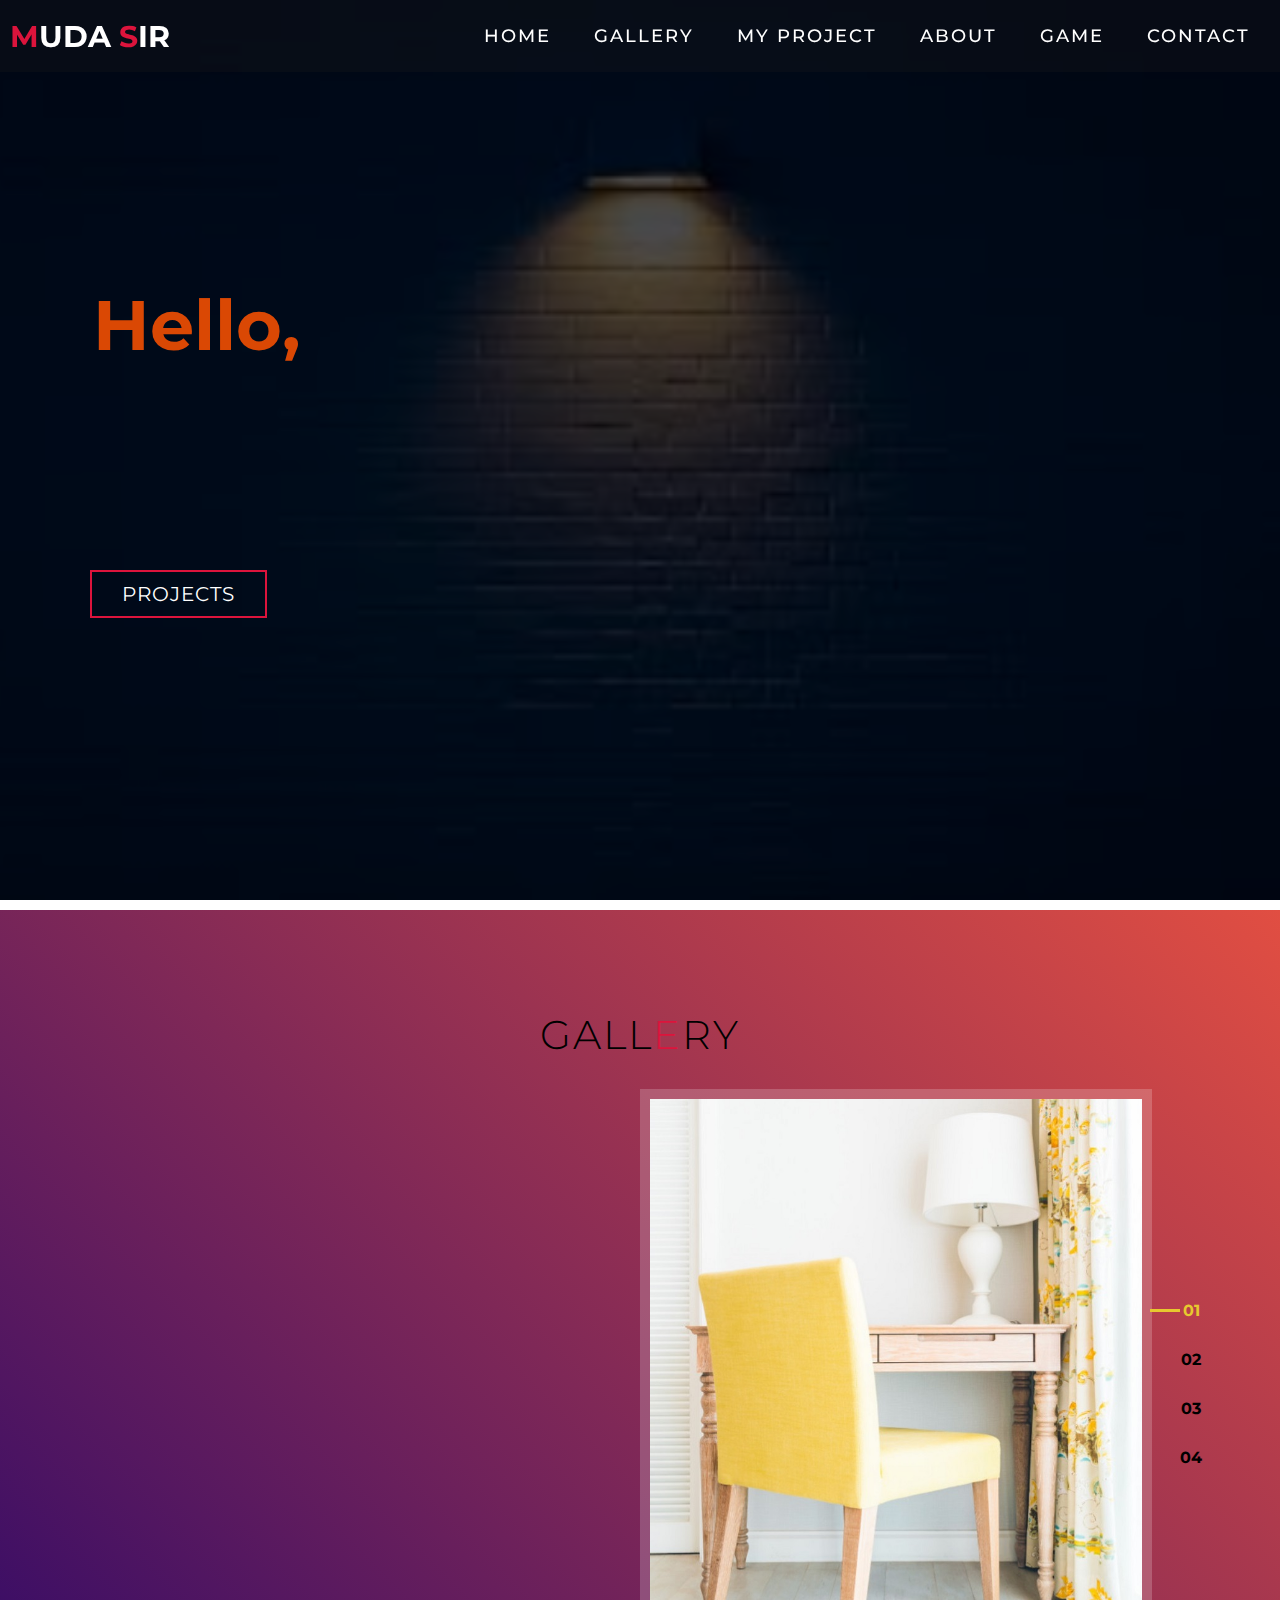
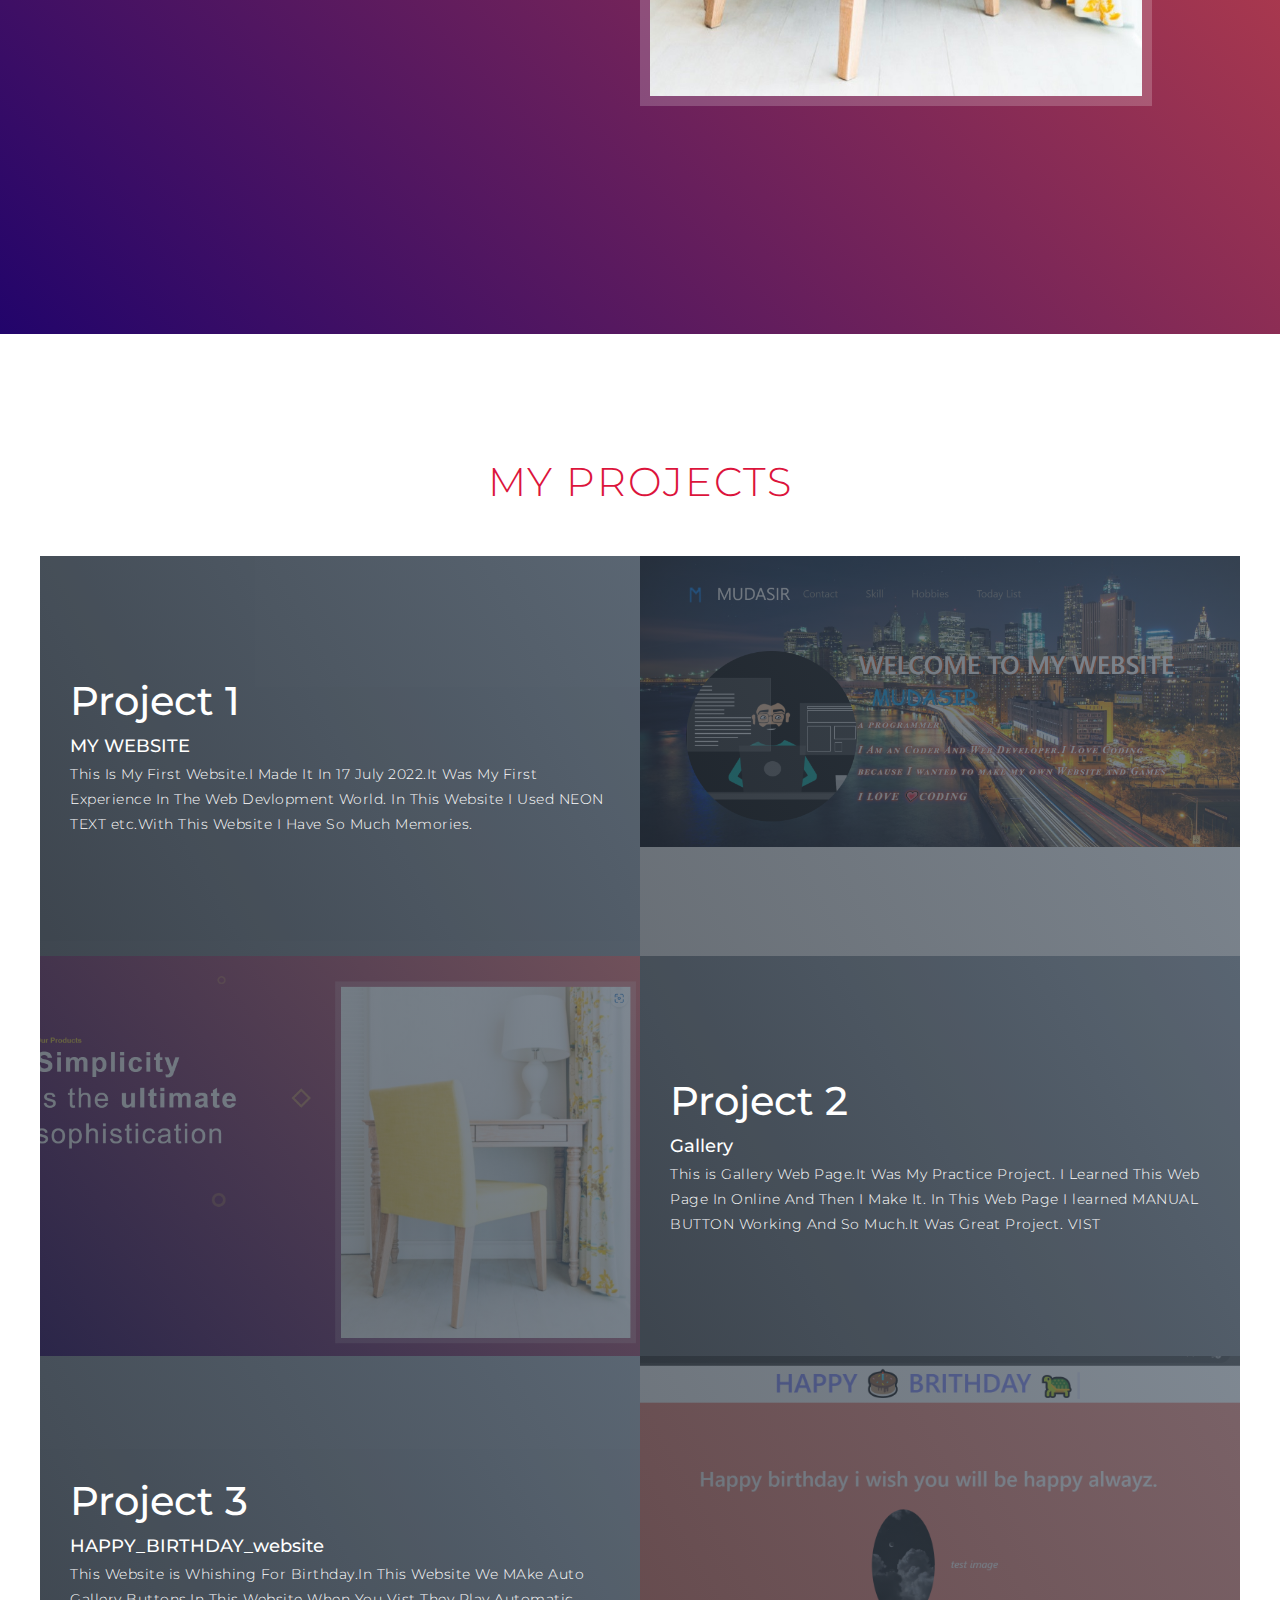
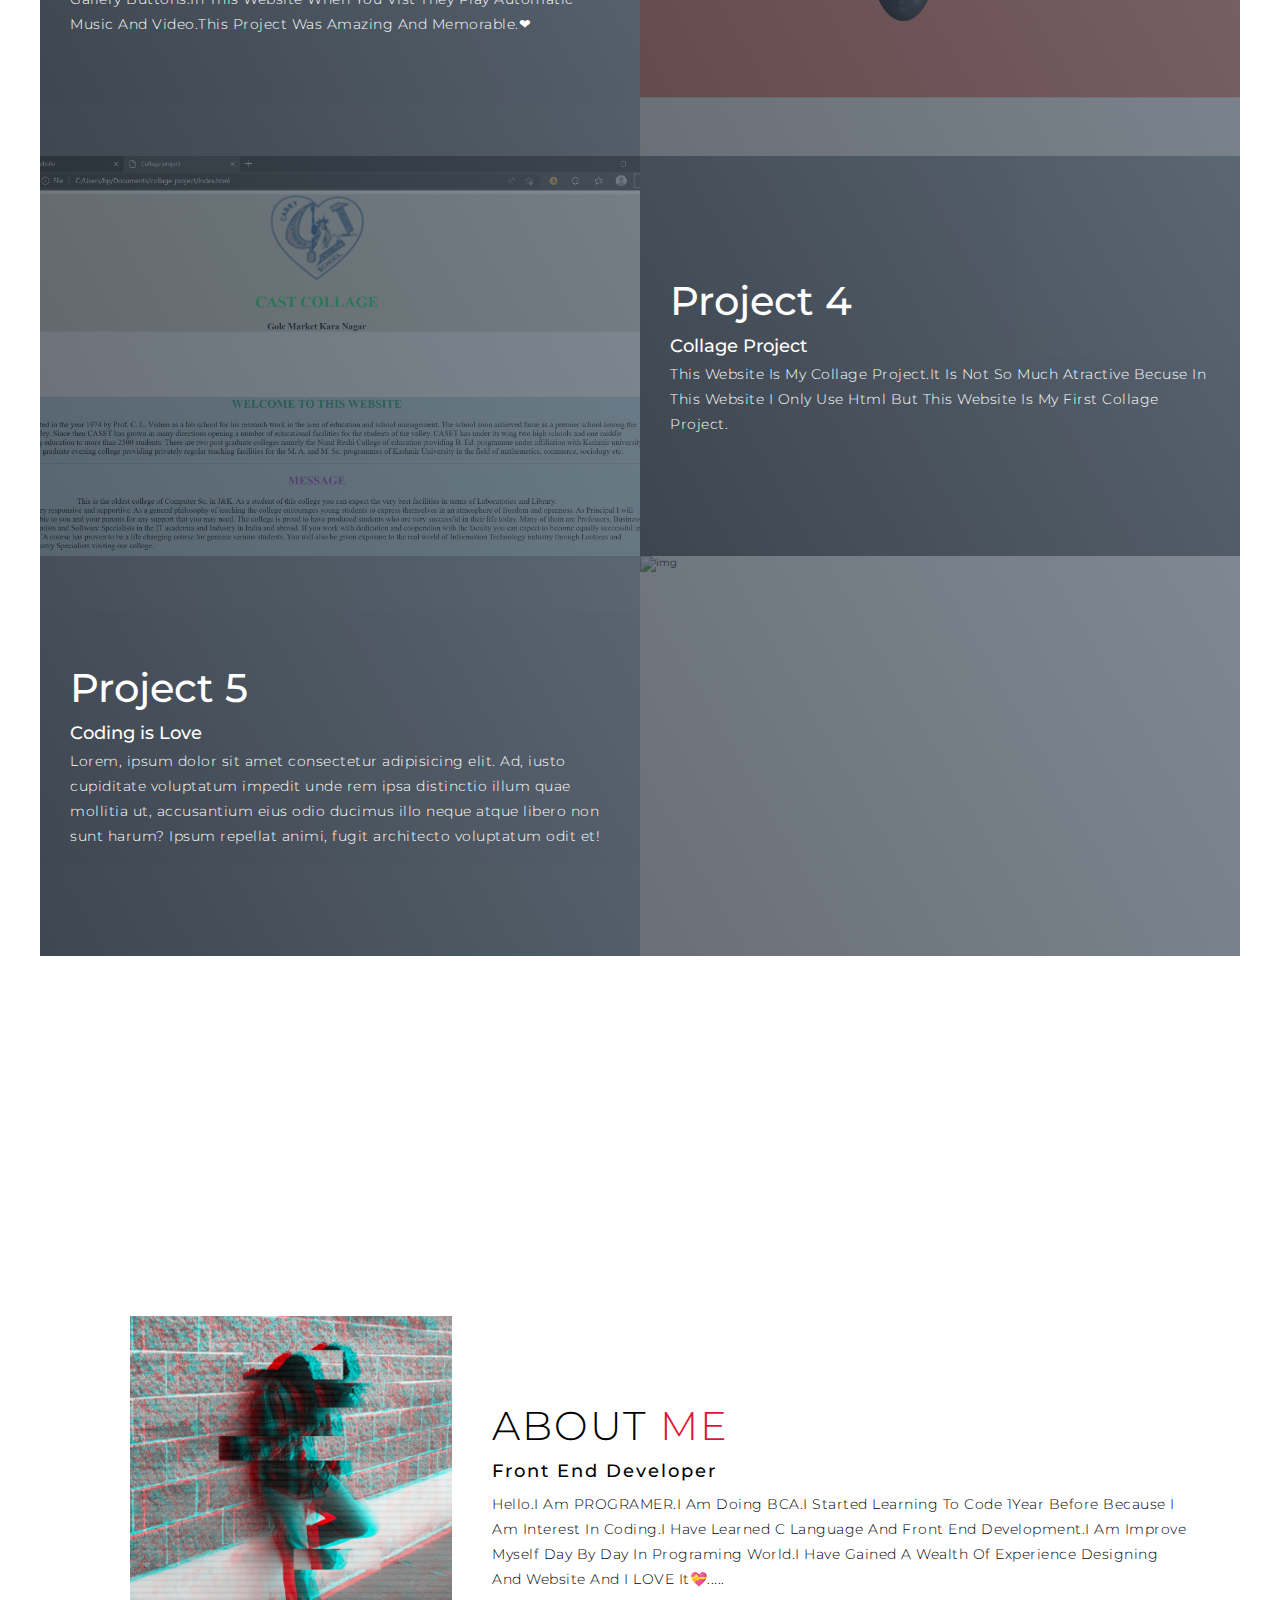
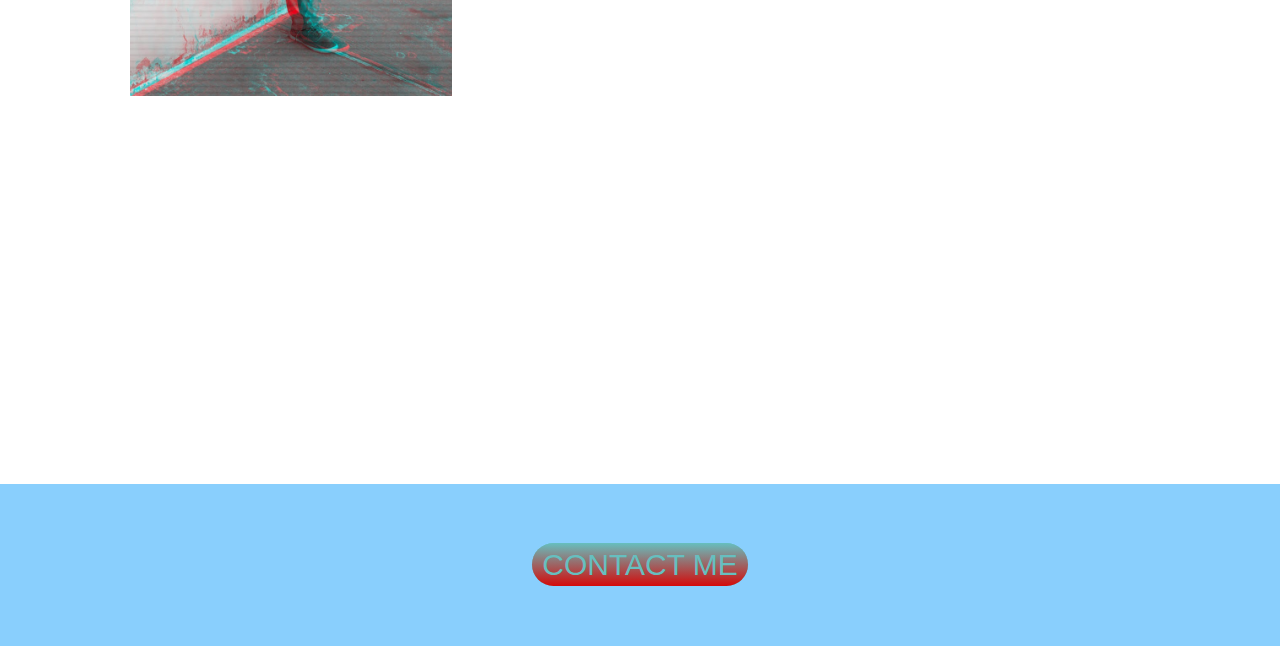
==== commit c564cb5a: "Update index.html" ====
--- a/index.html
+++ b/index.html
@@ -33,6 +33,7 @@
             <li><a href="#services" data-after="Service">Gallery</a></li>
             <li><a href="#projects" data-after="Projects">My Project</a></li>
             <li><a href="#about" data-after="About">About</a></li>
+            <li><a href="tic tac toe\index.html" data-after="About">GAME</a></li>
             <li><a href="#contact" data-after="Contact">Contact</a></li>
           </ul>
         </div>
--- a/style.css
+++ b/style.css
@@ -275,12 +275,16 @@
 	flex-direction: column;
 	text-align: center;
 	max-width: 1500px;
-	margin: 0 auto;
+	margin: 10px auto;
 	padding: 100px 0;
+	background: linear-gradient(45deg , #22046b, #e14e42);
+
+	
 }
 #services .service-top {
 	max-width: 500px;
 	margin: 0 auto;
+	
 }
 #services .service-bottom {
 	display: flex;
@@ -303,6 +307,7 @@
 	position: relative;
 	z-index: 1;
 	overflow: hidden;
+	
 }
 #services .service-item::after {
 	content: '';
@@ -329,6 +334,101 @@
 #services .service-item p {
 	color: white;
 	text-align: left;
+}
+
+
+
+.row{
+    width: 80%;
+    min-height: 85vh;
+    margin: auto;
+    display: flex;
+    flex-wrap: wrap;
+}
+.col{
+    margin: 20px 0;
+    flex-basis: 50%;
+    min-width: 300px;
+    height: 100%;
+    position: relative;
+}
+
+.gallery-box img{
+    width: 100%;
+    border: 10px solid rgba(255,255, 255,0.2);
+    box-sizing: border-box;
+}
+.gallery-box ul{
+    color: #fff;
+    position: absolute;
+    right: -100px;
+    top: 50%;
+    transform: translateY(-50%);
+}
+.gallery-box ul li{
+    list-style: none;
+    font-size: 16px;
+    font-weight: bold;
+    padding: 0 50px;
+    margin-bottom: 30px;
+    cursor: pointer;
+    position: relative;
+}
+.gallery-box .active{
+    color: #e7c82f;
+}
+.gallery-box ul li::after{
+    content: "";
+    width: 30px;
+    height: 3px;
+    background: transparent;
+    position: absolute;
+    top: 8px;
+    left: 20px;
+}
+.gallery-box .active::after{
+    background: #e7c82f;
+
+}
+.small-icon1{
+    width: 15px;
+    position: absolute;
+    right: 200px;
+    top: -10px;
+    opacity: 0.3;
+}
+.small-icon2{
+    width: 25px;
+    position: absolute;
+    right: 200px;
+    bottom: -100px;
+    opacity: 0.3;
+}
+.small-icon3{
+    width: 25px;
+    position: absolute;
+    right: 50px;
+    top: 200px;
+    opacity: 0.5;
+    transform: rotate(45deg);
+}
+
+.small-icon4{
+    width: 250px;
+    position: absolute;
+    top: 120px;
+    left: -150px;
+    opacity: 0.3;
+}
+.small-icon5{
+    width: 25px;
+    position: absolute;
+    bottom: 60px;
+    left: 50px;
+    opacity: 0.3;
+}
+.btns{
+	color: black;
 }
 /* End Services Section */
 
@@ -588,6 +688,17 @@
 	#about .col-right h1 {
 		text-align: left;
 	}
+
+        /*Scrollbar */
+         body::-webkit-scrollbar {
+    background-color: transparent;
+}
+
+body::-webkit-scrollbar-thumb {
+    background:linear-gradient(red,blue,green,yellow);
+    border-radius:25px ;
+}
+      
 	/* End About */
 
 	/* contact  */
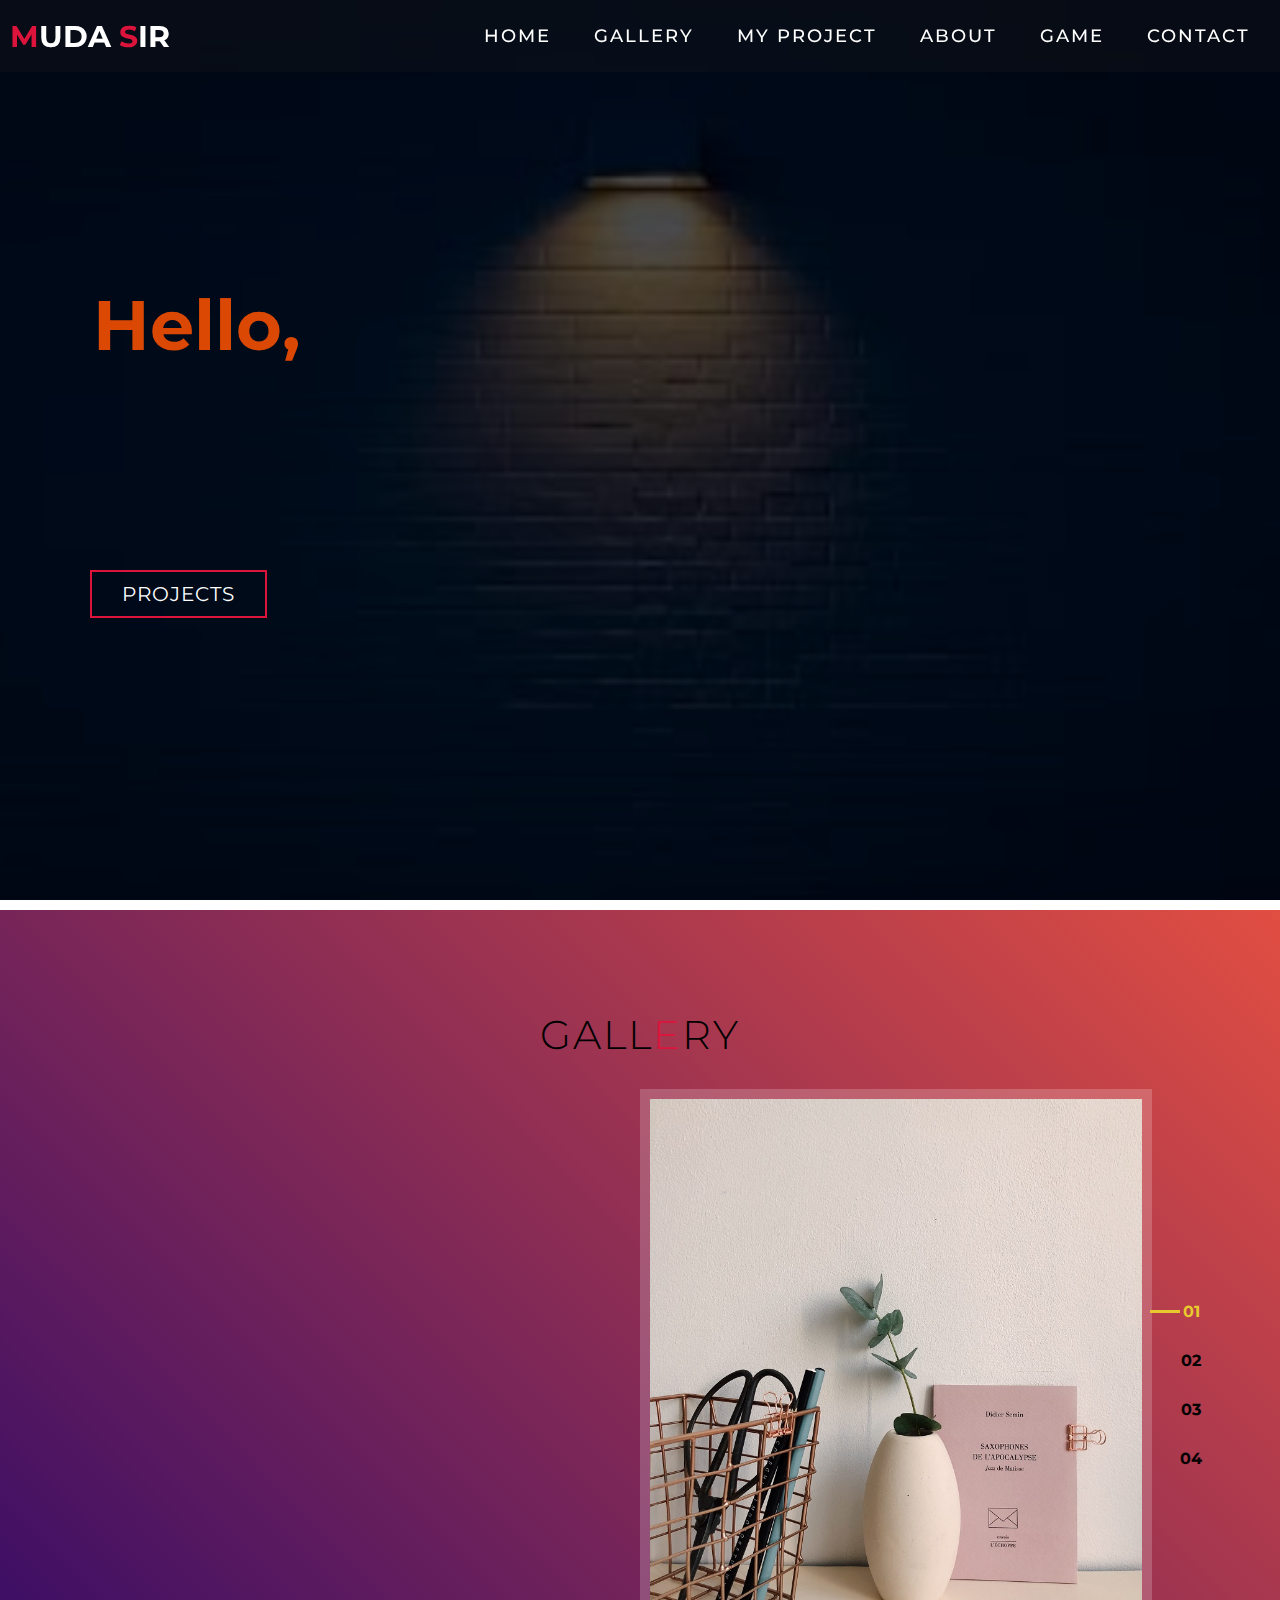
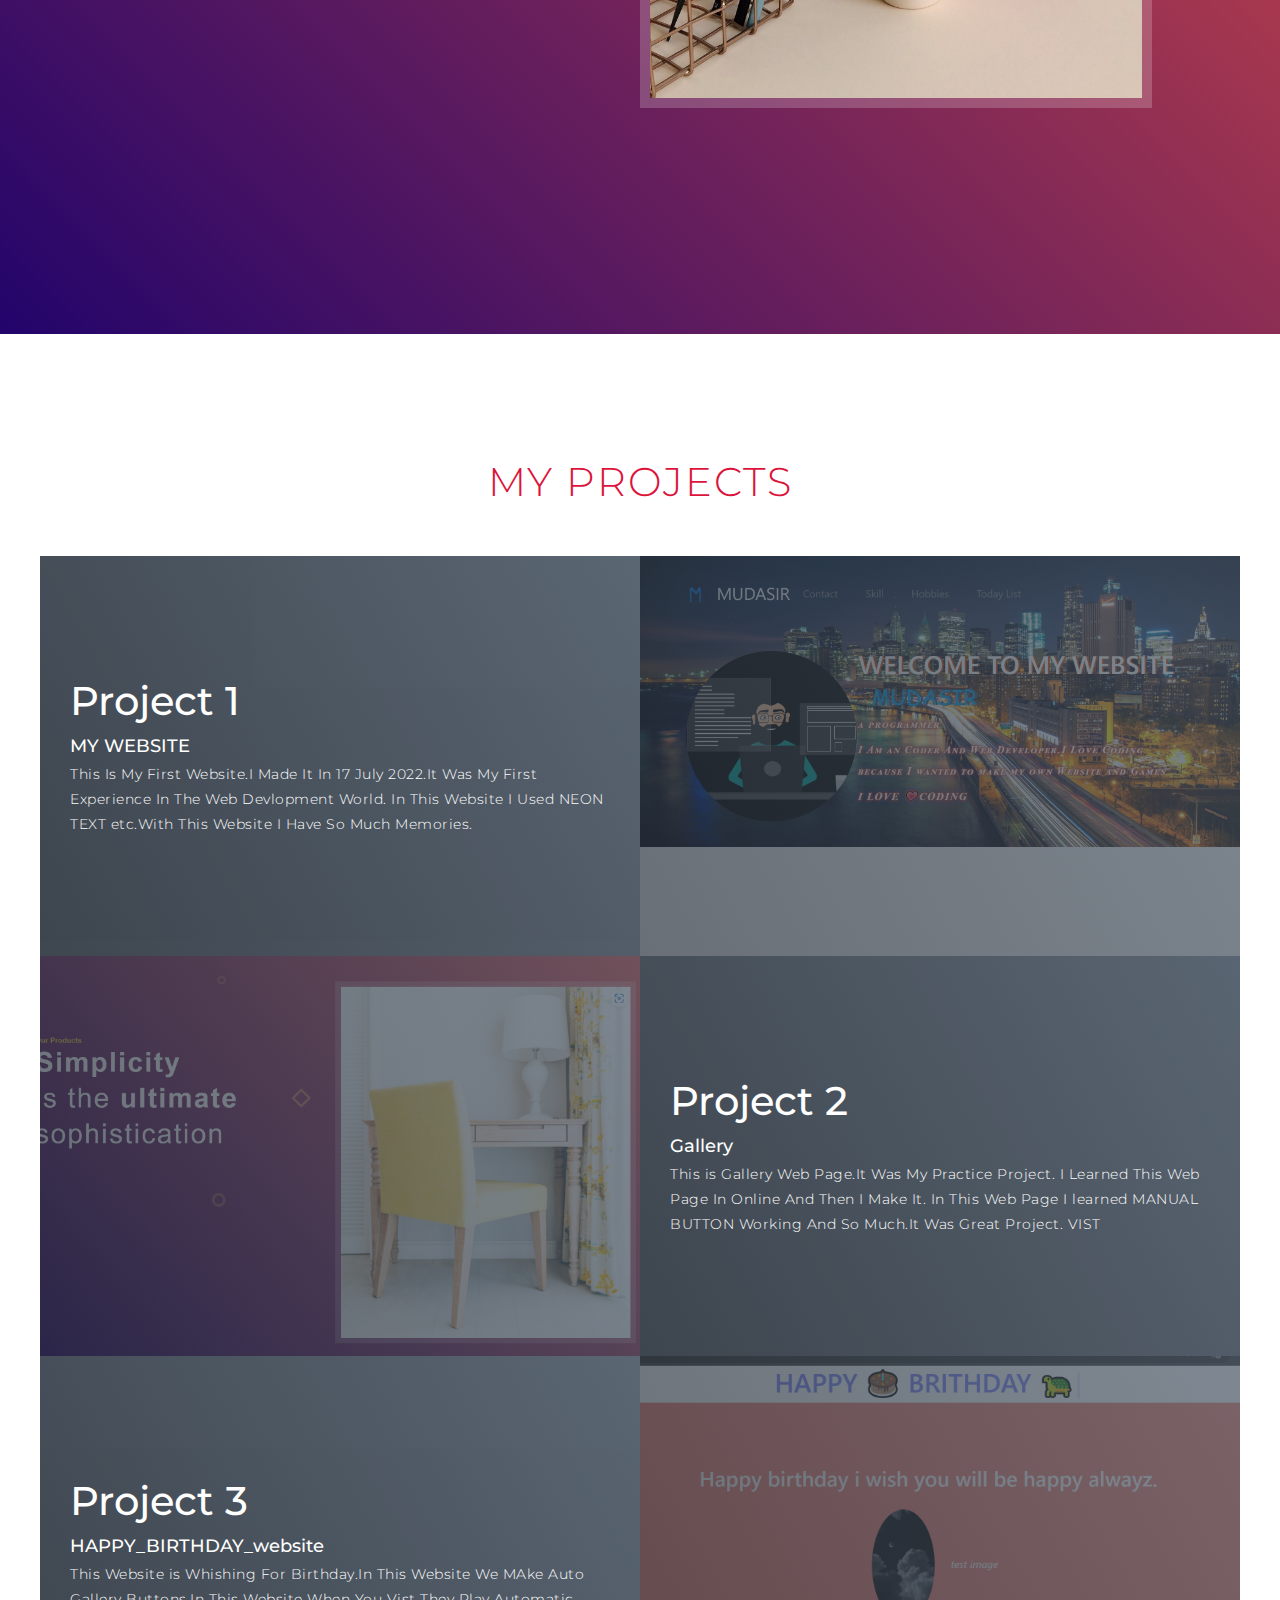
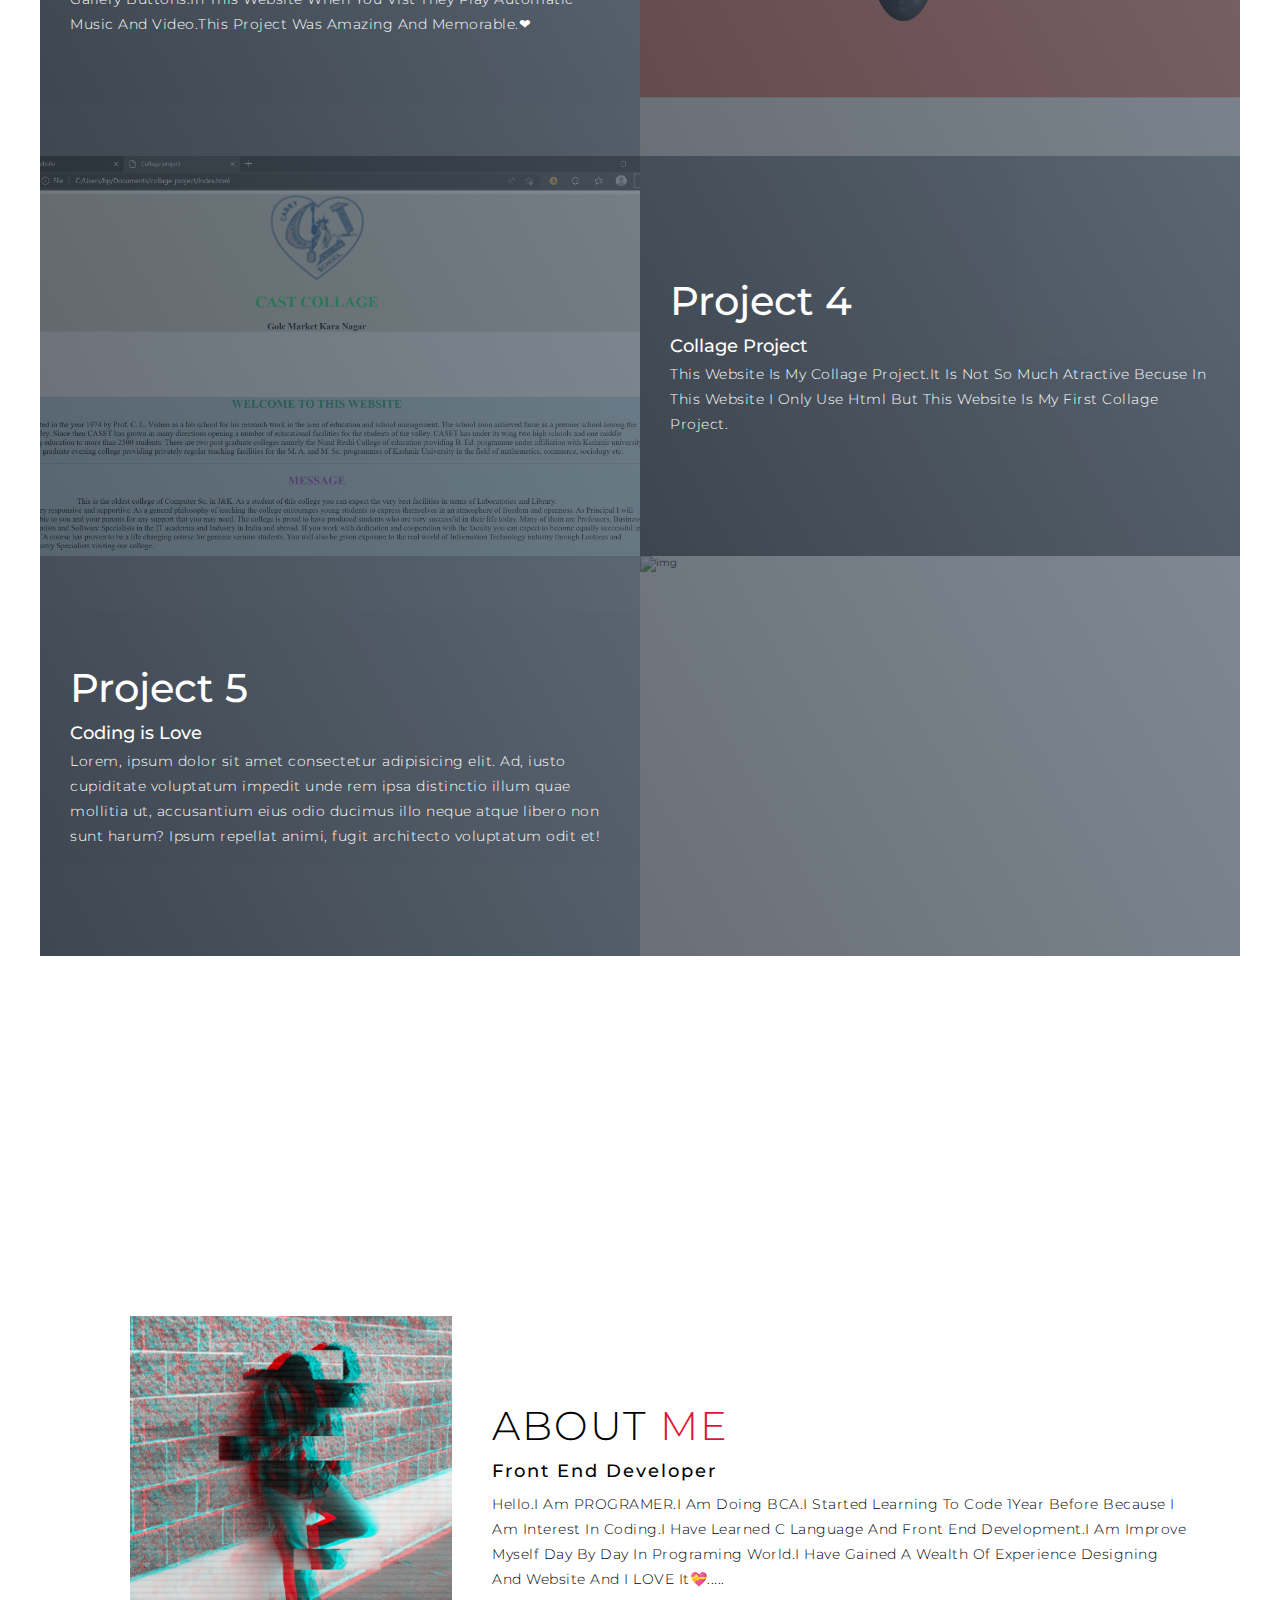
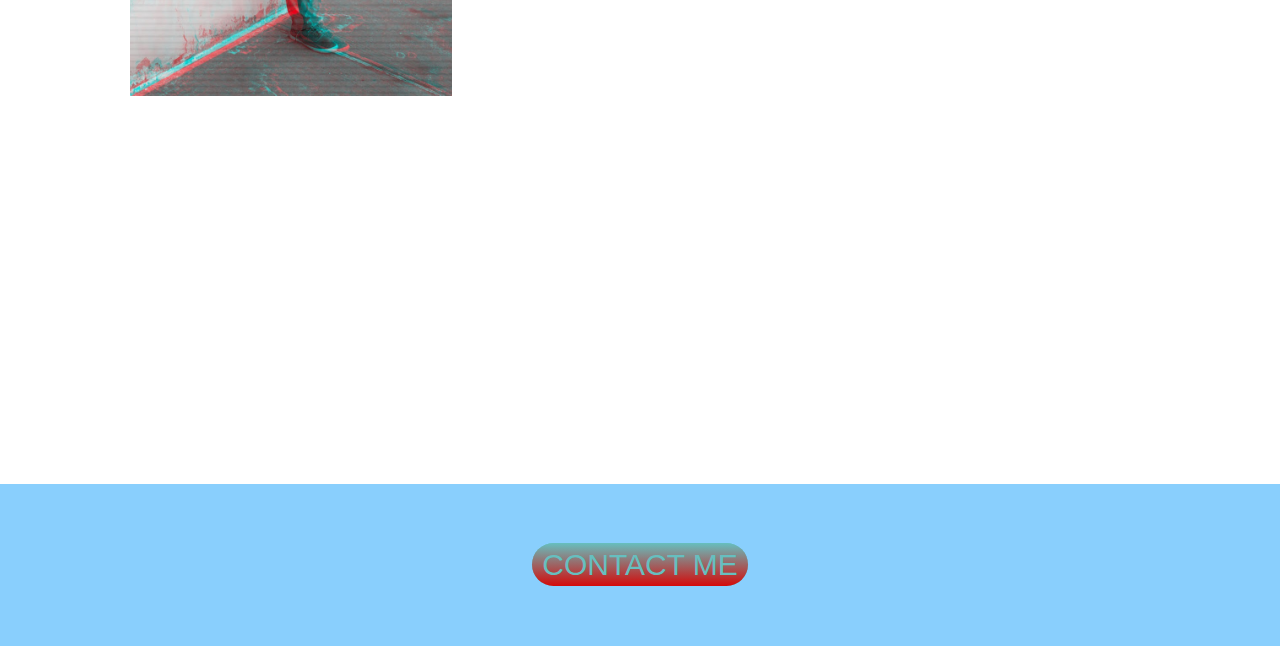
==== commit b45a2f59: "Update index.html.pic1" ====
--- a/index.html
+++ b/index.html
@@ -69,7 +69,7 @@
     </div>
         <div class="col">
     <div class="gallery-box">
-        <img src="pic2.jpg" id="gallery">
+        <img src="pic1.jpg" id="gallery">
       <ul>
         <li class="btns active">01</li>
         <li class="btns ">02</li>
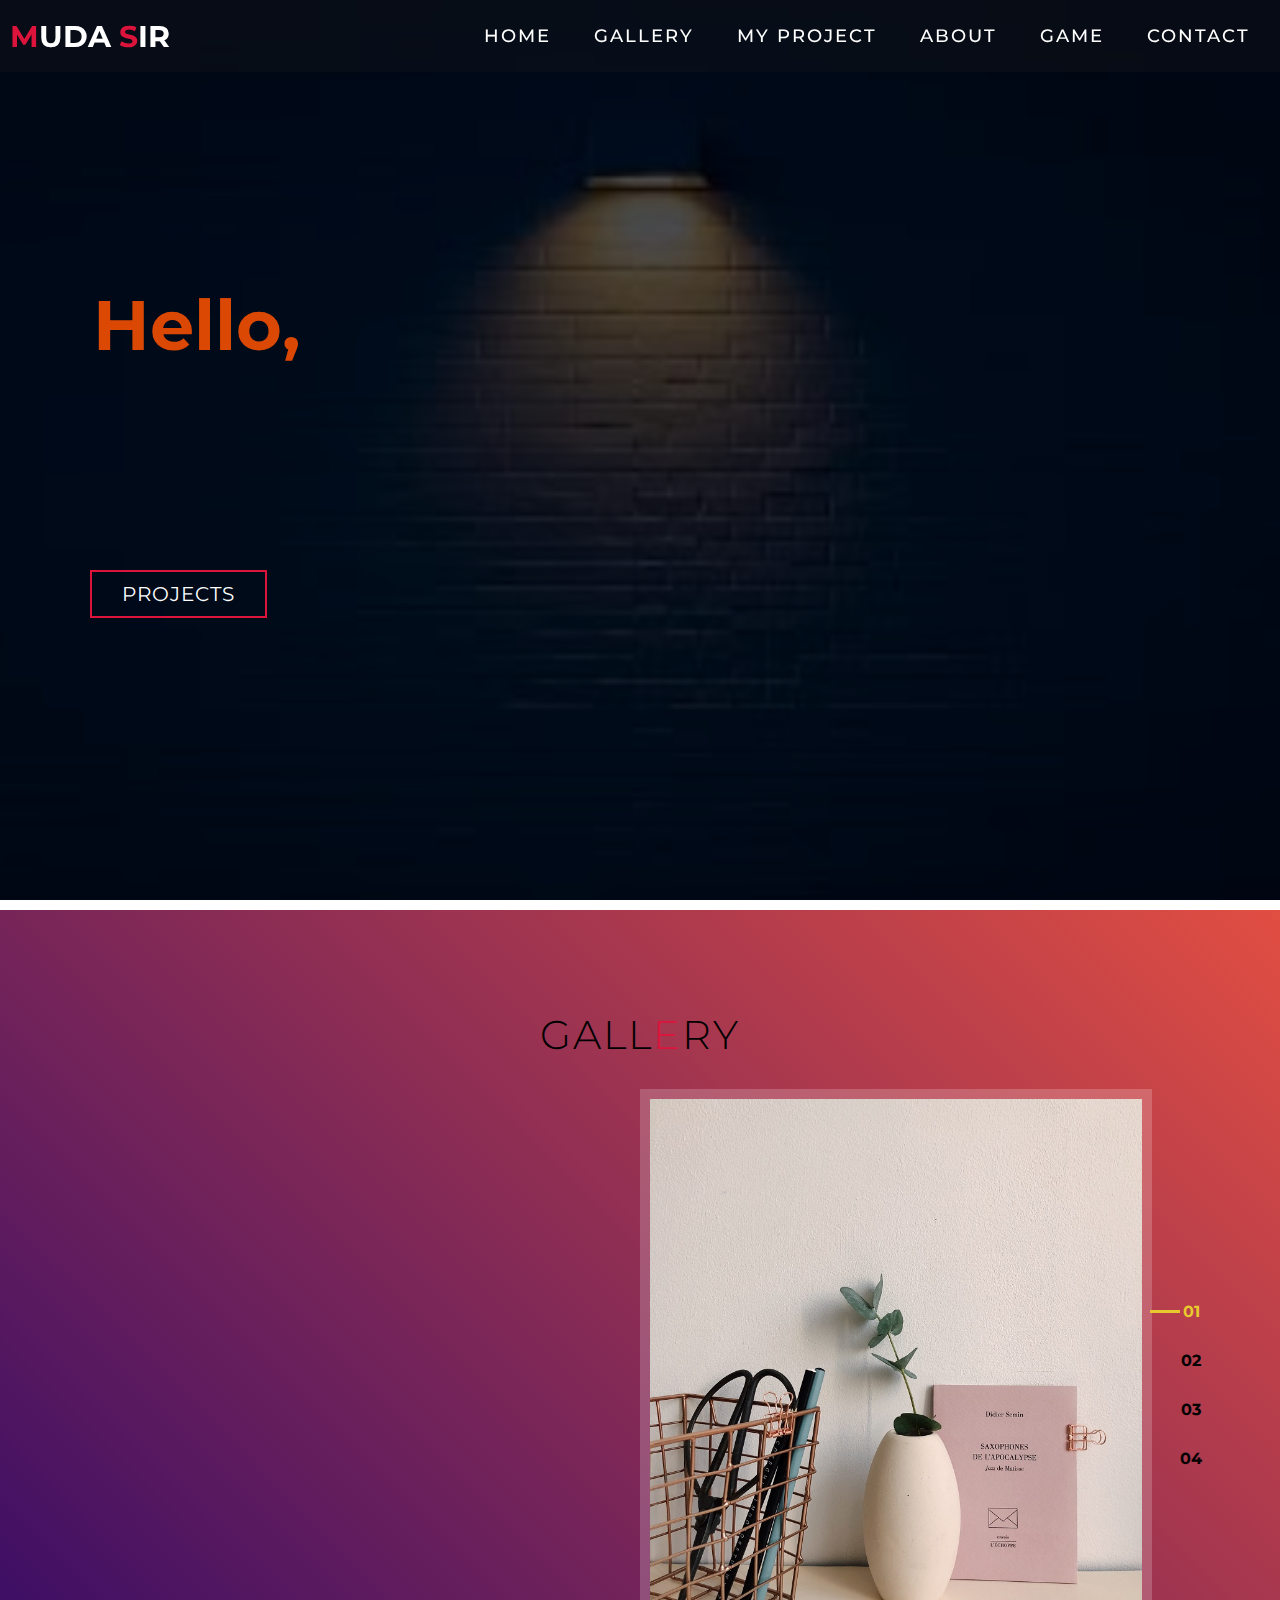
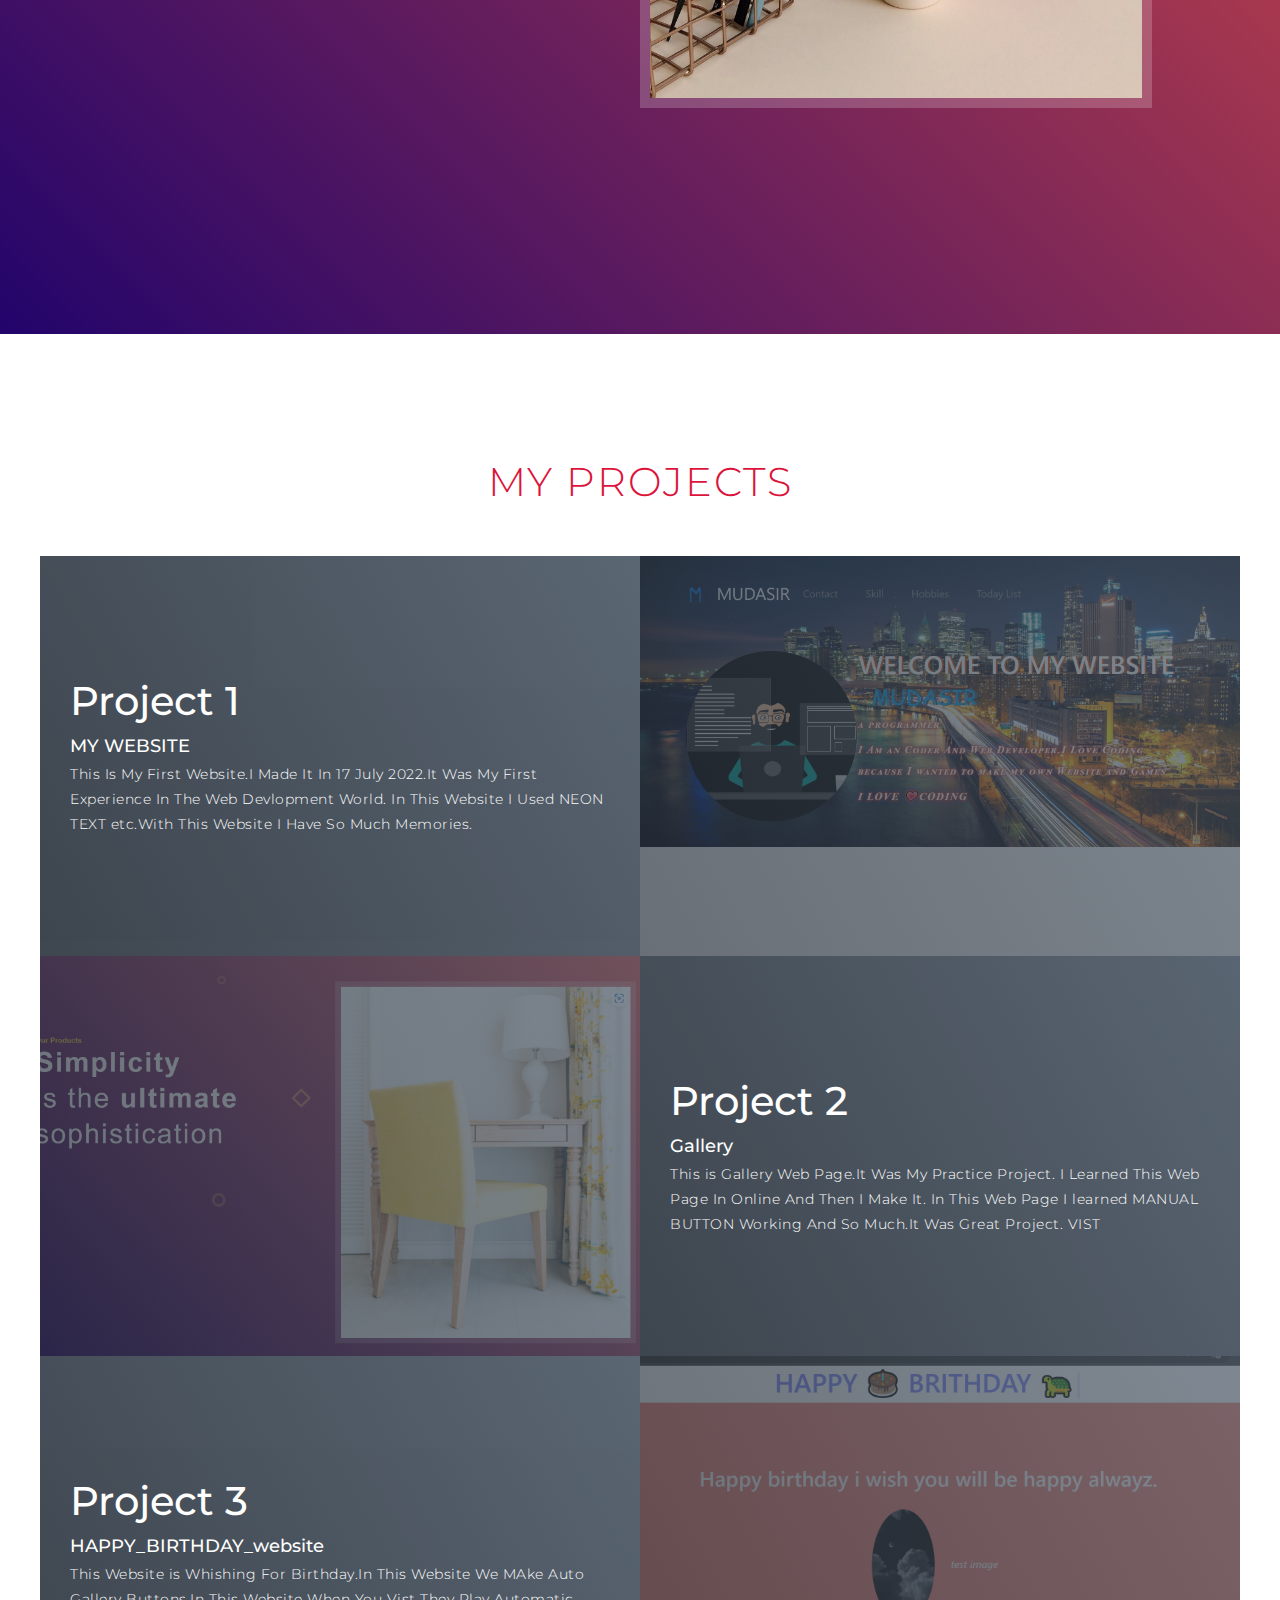
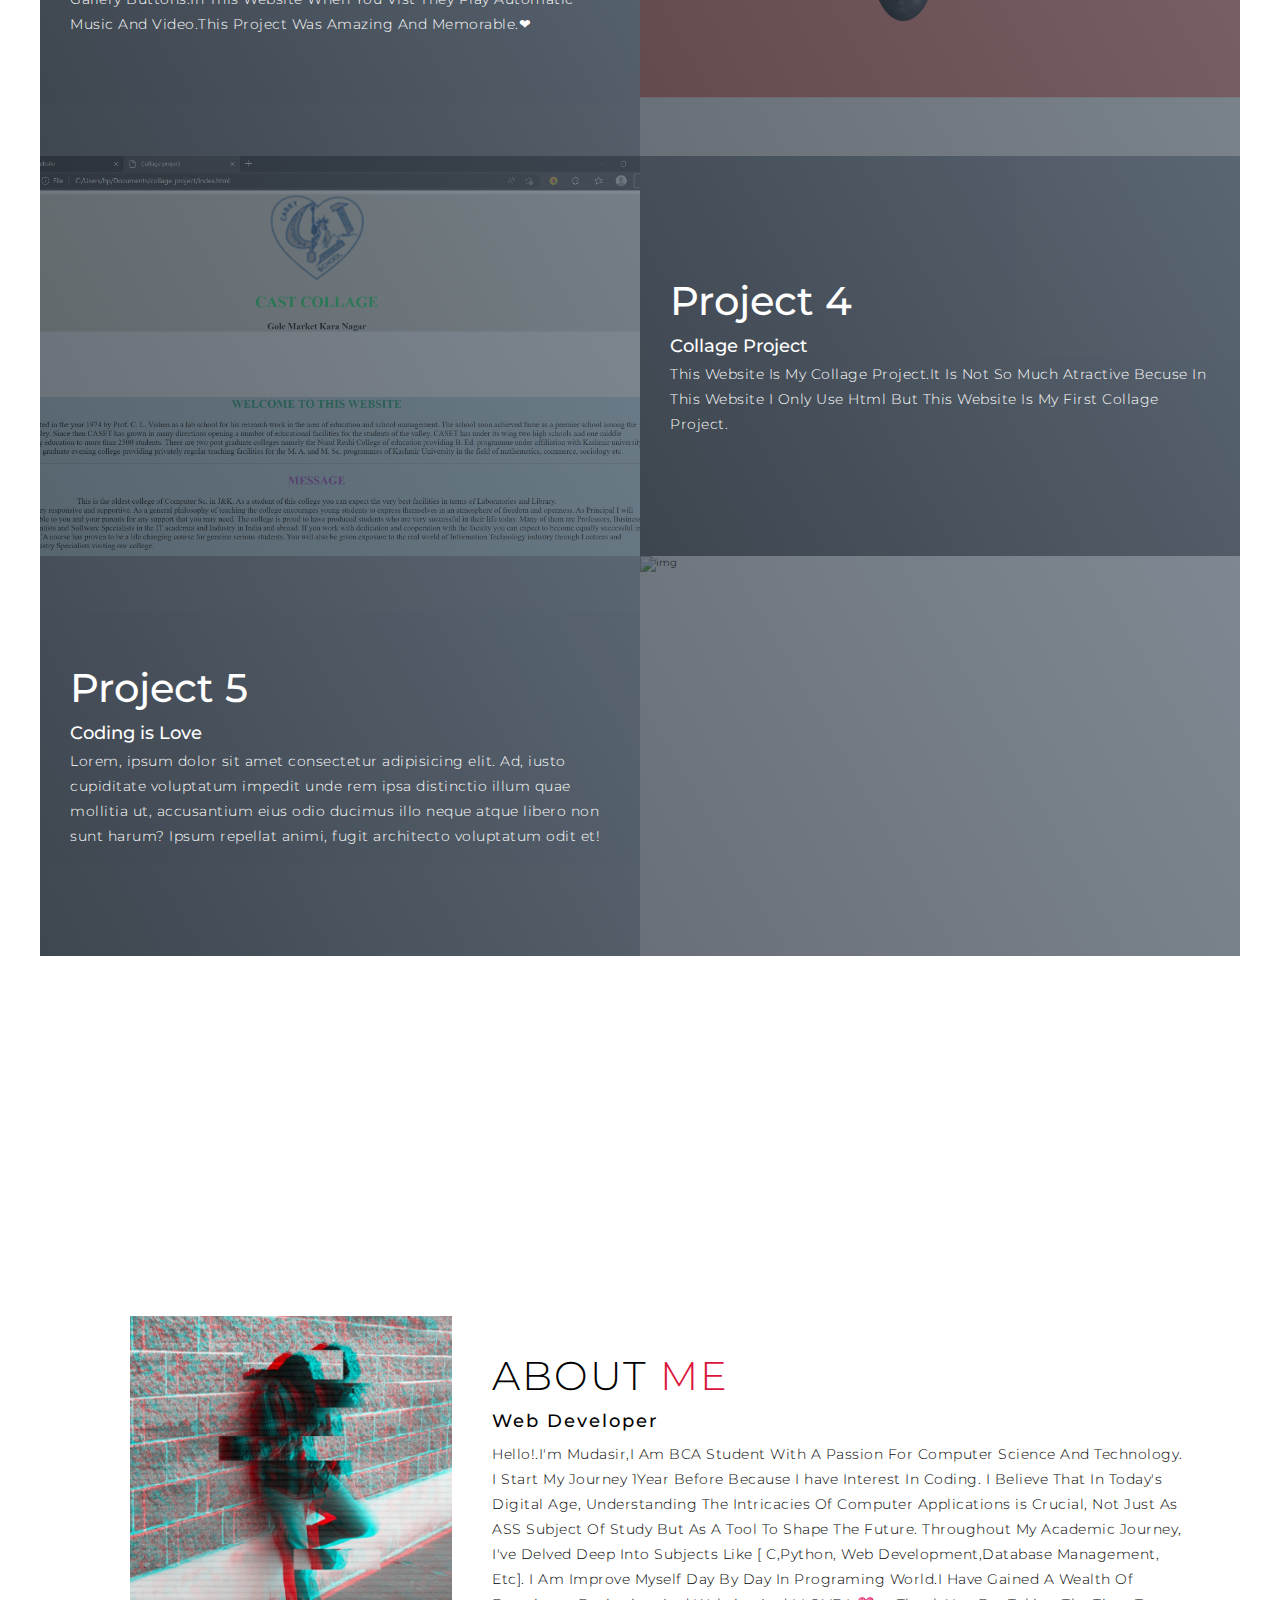
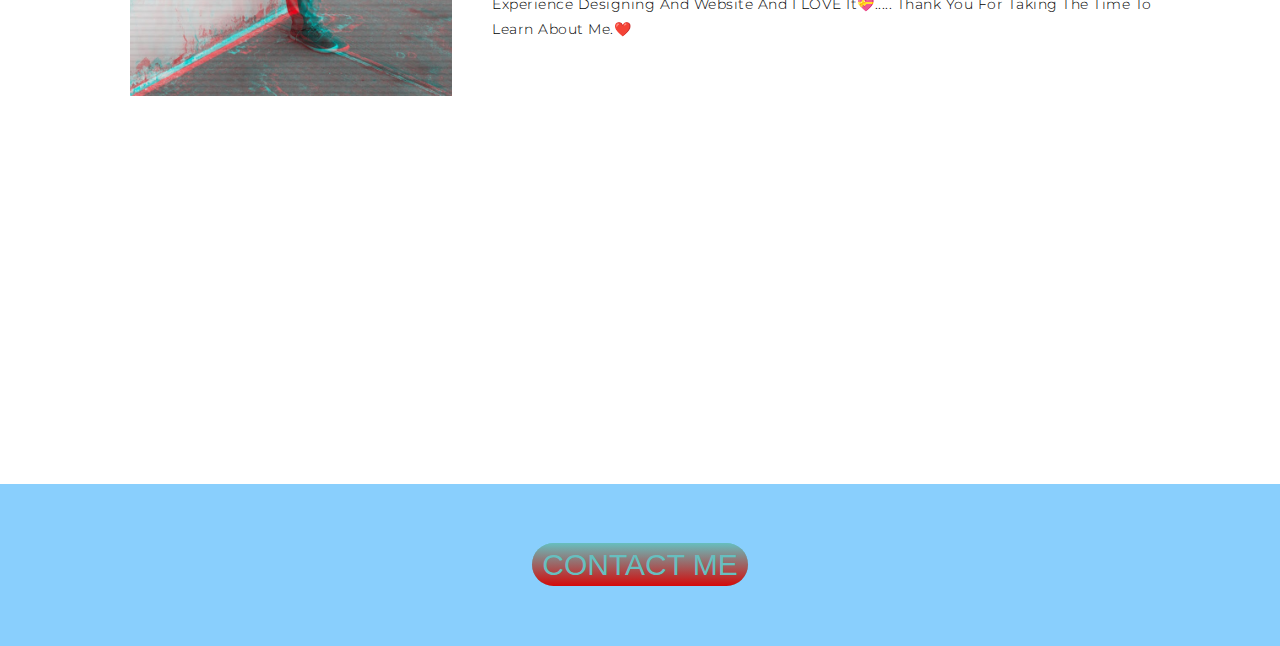
==== commit 06f24fc6: "Update index.html" ====
--- a/index.html
+++ b/index.html
@@ -180,11 +180,18 @@
       </div>
       <div class="col-right">
         <h1 class="section-title">About <span>me</span></h1>
-        <h2>Front End Developer</h2>
-        <p>Hello.I Am PROGRAMER.I Am Doing BCA.I Started Learning To Code
-          1Year Before Because  I Am Interest In Coding.I Have Learned C Language And Front 
-          End Development.I Am Improve Myself Day By Day In Programing World.I Have Gained 
+        <h2>Web Developer</h2>
+        <p>Hello!.I'm Mudasir,I Am BCA Student With A Passion For Computer Science And Technology.
+         I Start My Journey 1Year Before Because  I have Interest In Coding. I Believe That In Today's Digital Age,
+        Understanding The Intricacies Of Computer Applications is Crucial, Not Just As ASS Subject Of Study But
+         As A Tool To Shape The Future.
+                
+        Throughout My Academic Journey, I've Delved Deep Into Subjects Like [ C,Python, Web Development,Database Management, Etc].
+        I Am Improve Myself Day By Day In Programing World.I Have Gained 
           A Wealth Of Experience Designing And Website And I LOVE It💝.....
+
+        Thank You For Taking The Time To Learn  About Me.❤️
+                
         </p>
         <!-- <a href="#" class="cta">Download Resume</a> -->
       </div>
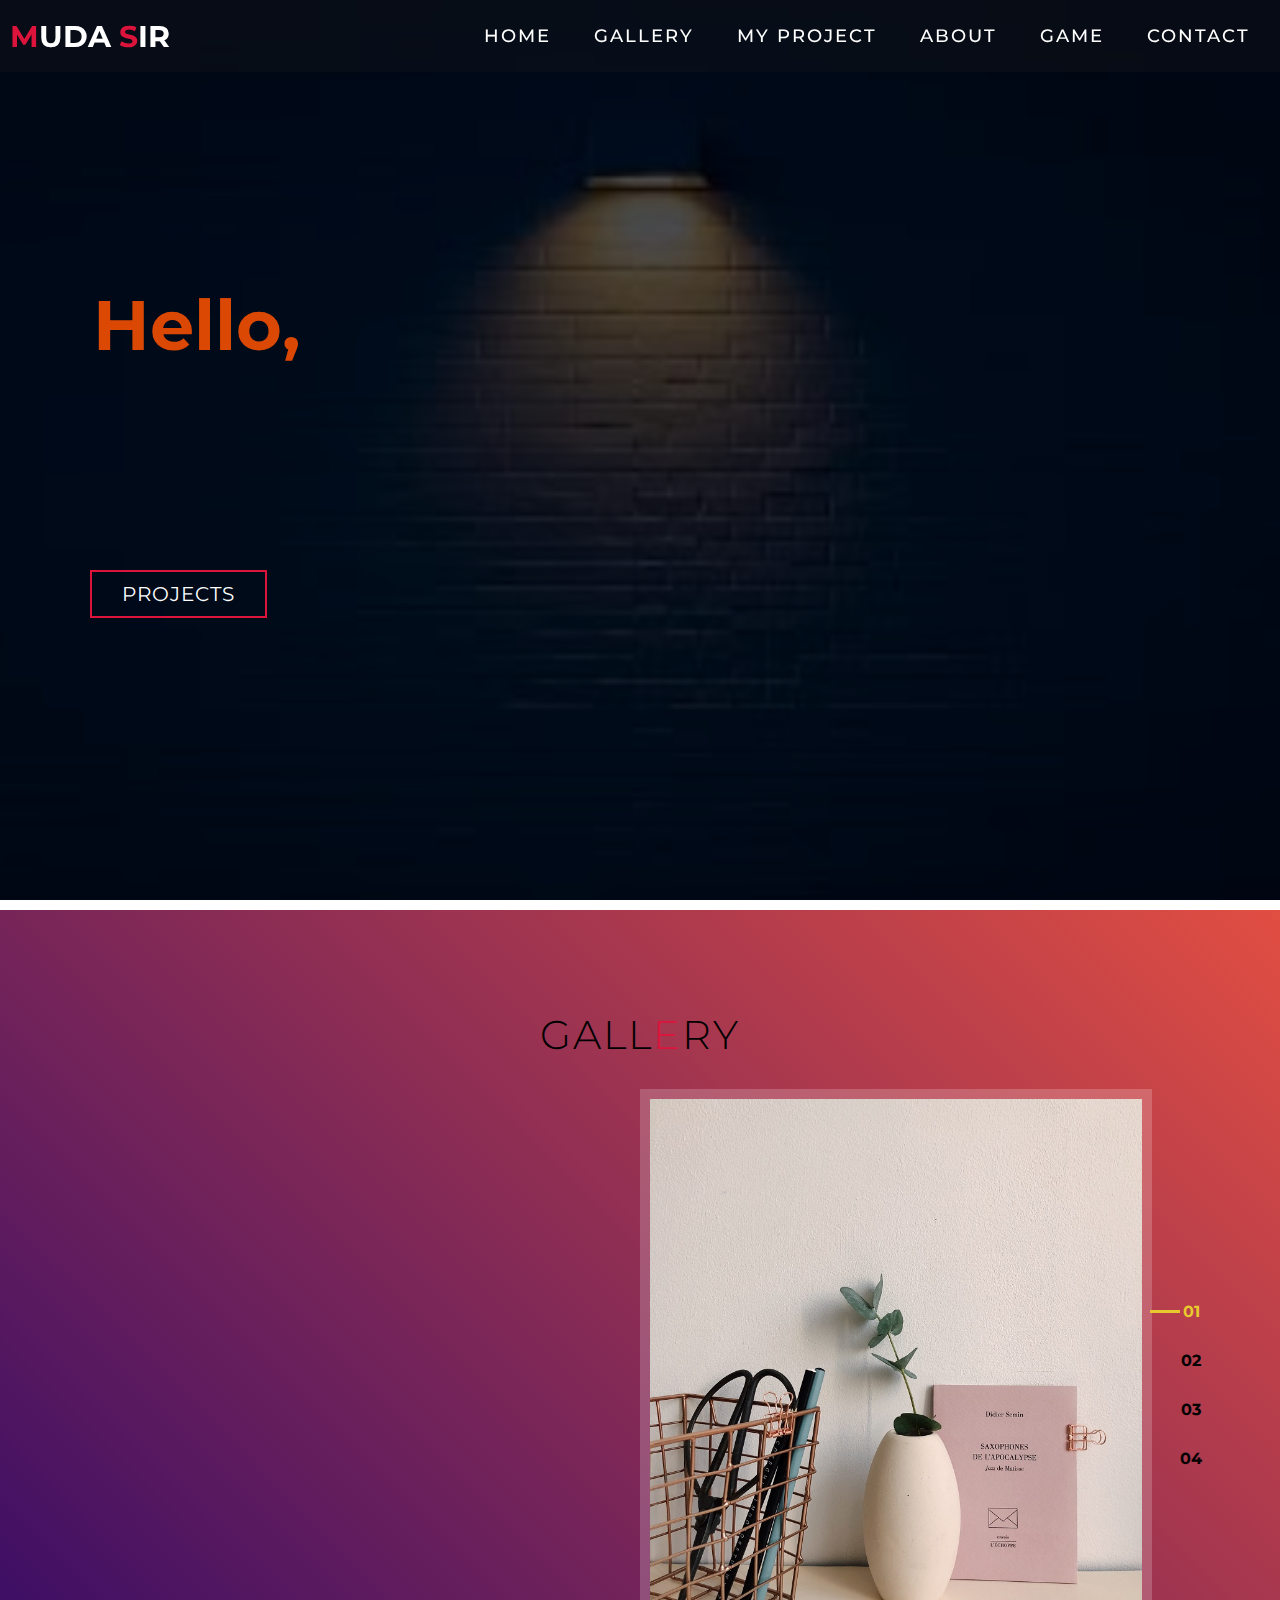
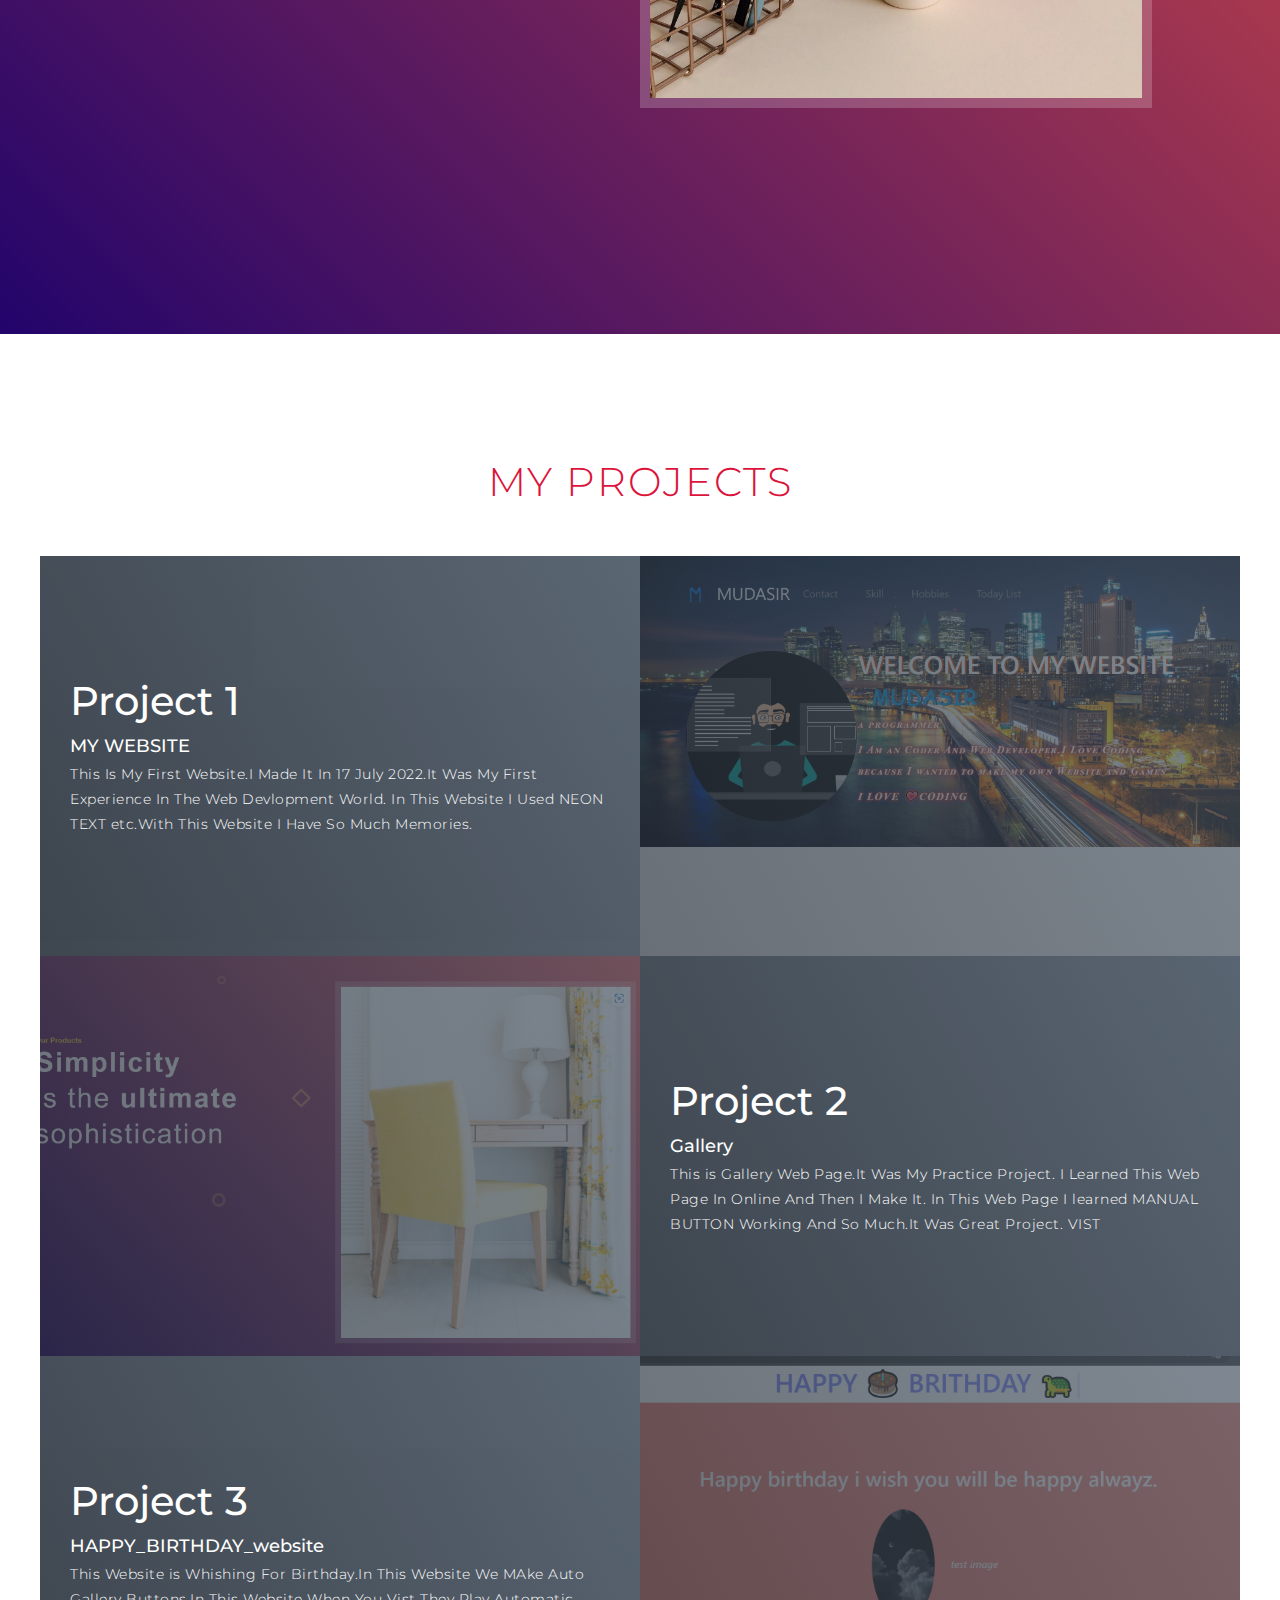
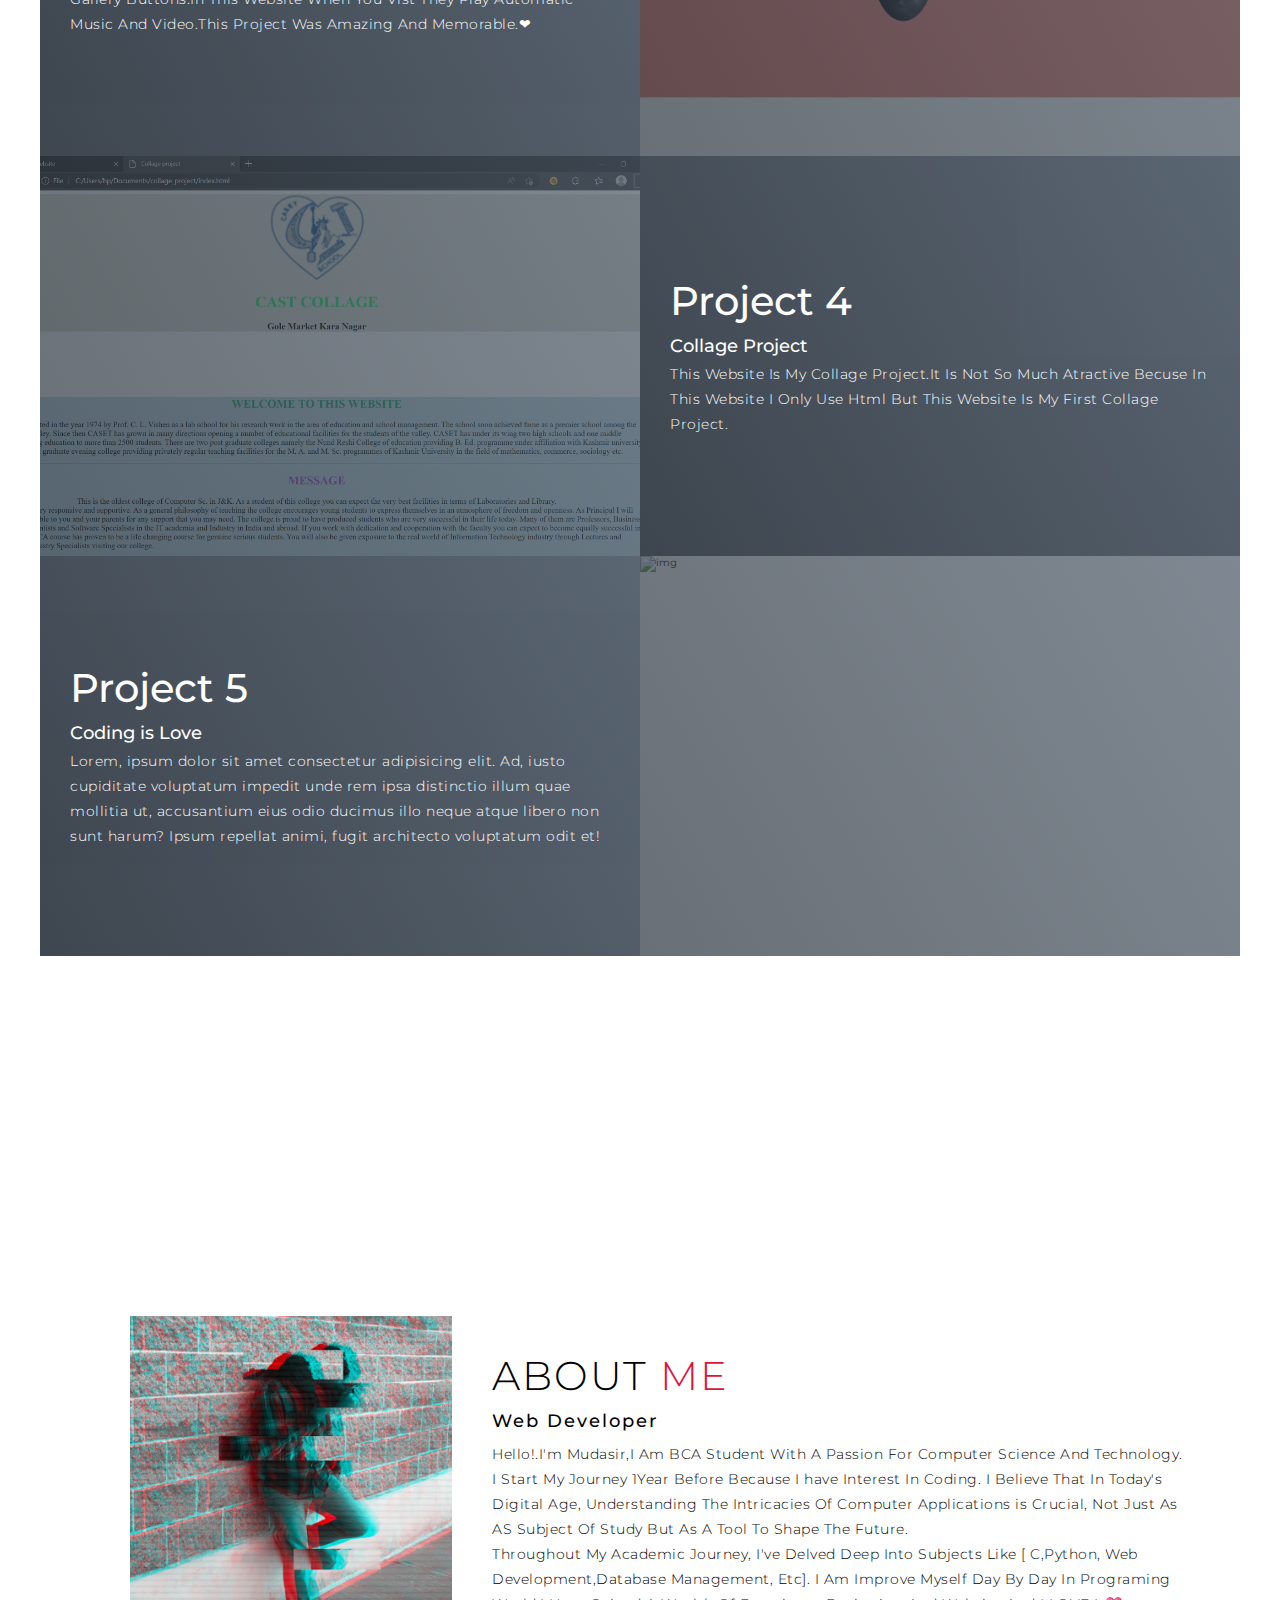
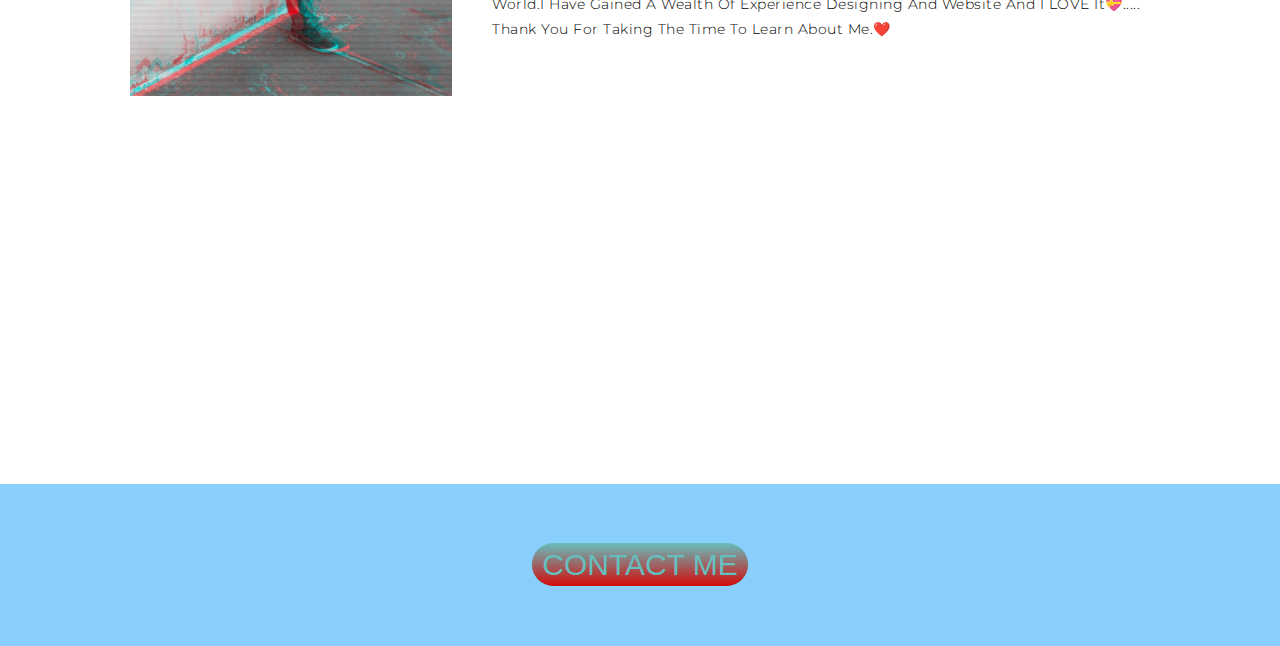
==== commit dcefee14: "Update index.html" ====
--- a/index.html
+++ b/index.html
@@ -183,13 +183,13 @@
         <h2>Web Developer</h2>
         <p>Hello!.I'm Mudasir,I Am BCA Student With A Passion For Computer Science And Technology.
          I Start My Journey 1Year Before Because  I have Interest In Coding. I Believe That In Today's Digital Age,
-        Understanding The Intricacies Of Computer Applications is Crucial, Not Just As ASS Subject Of Study But
+        Understanding The Intricacies Of Computer Applications is Crucial, Not Just As AS Subject Of Study But
          As A Tool To Shape The Future.
-                
+         <br>       
         Throughout My Academic Journey, I've Delved Deep Into Subjects Like [ C,Python, Web Development,Database Management, Etc].
         I Am Improve Myself Day By Day In Programing World.I Have Gained 
           A Wealth Of Experience Designing And Website And I LOVE It💝.....
-
+        <br>
         Thank You For Taking The Time To Learn  About Me.❤️
                 
         </p>
